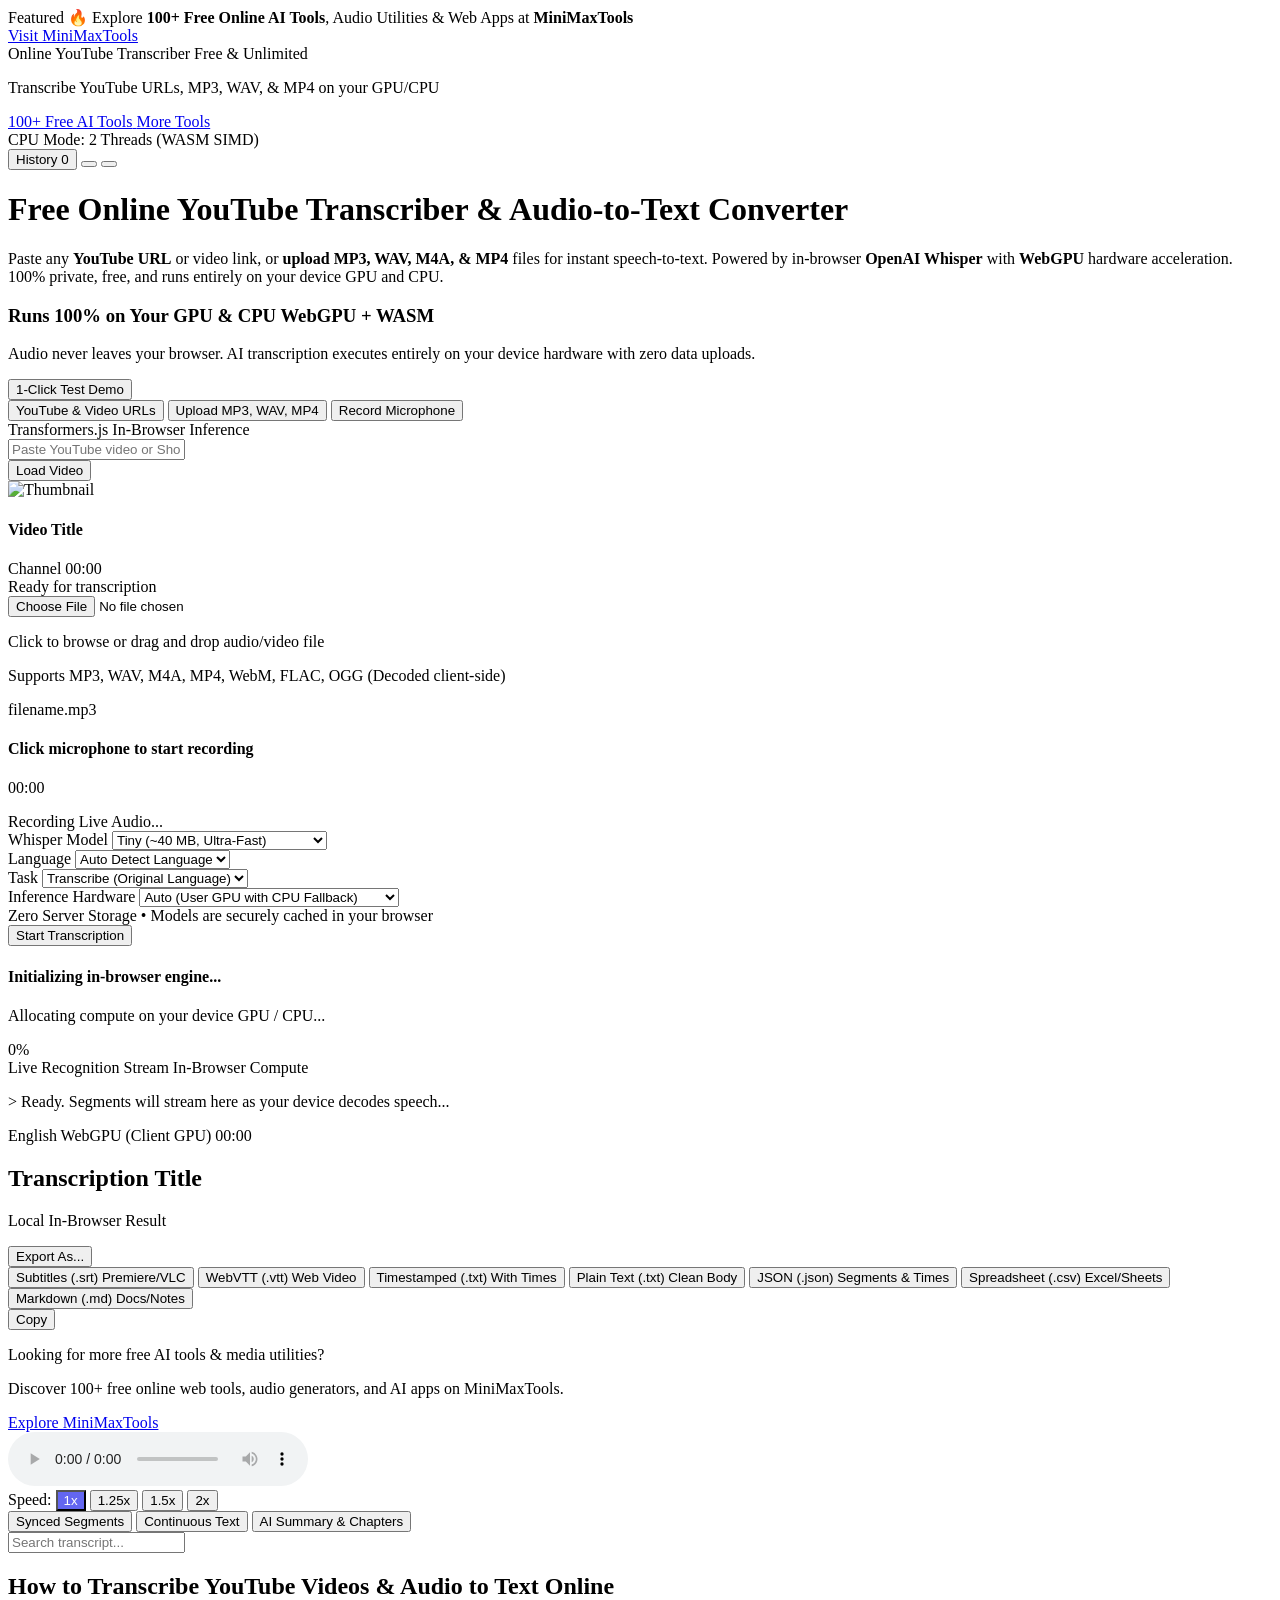
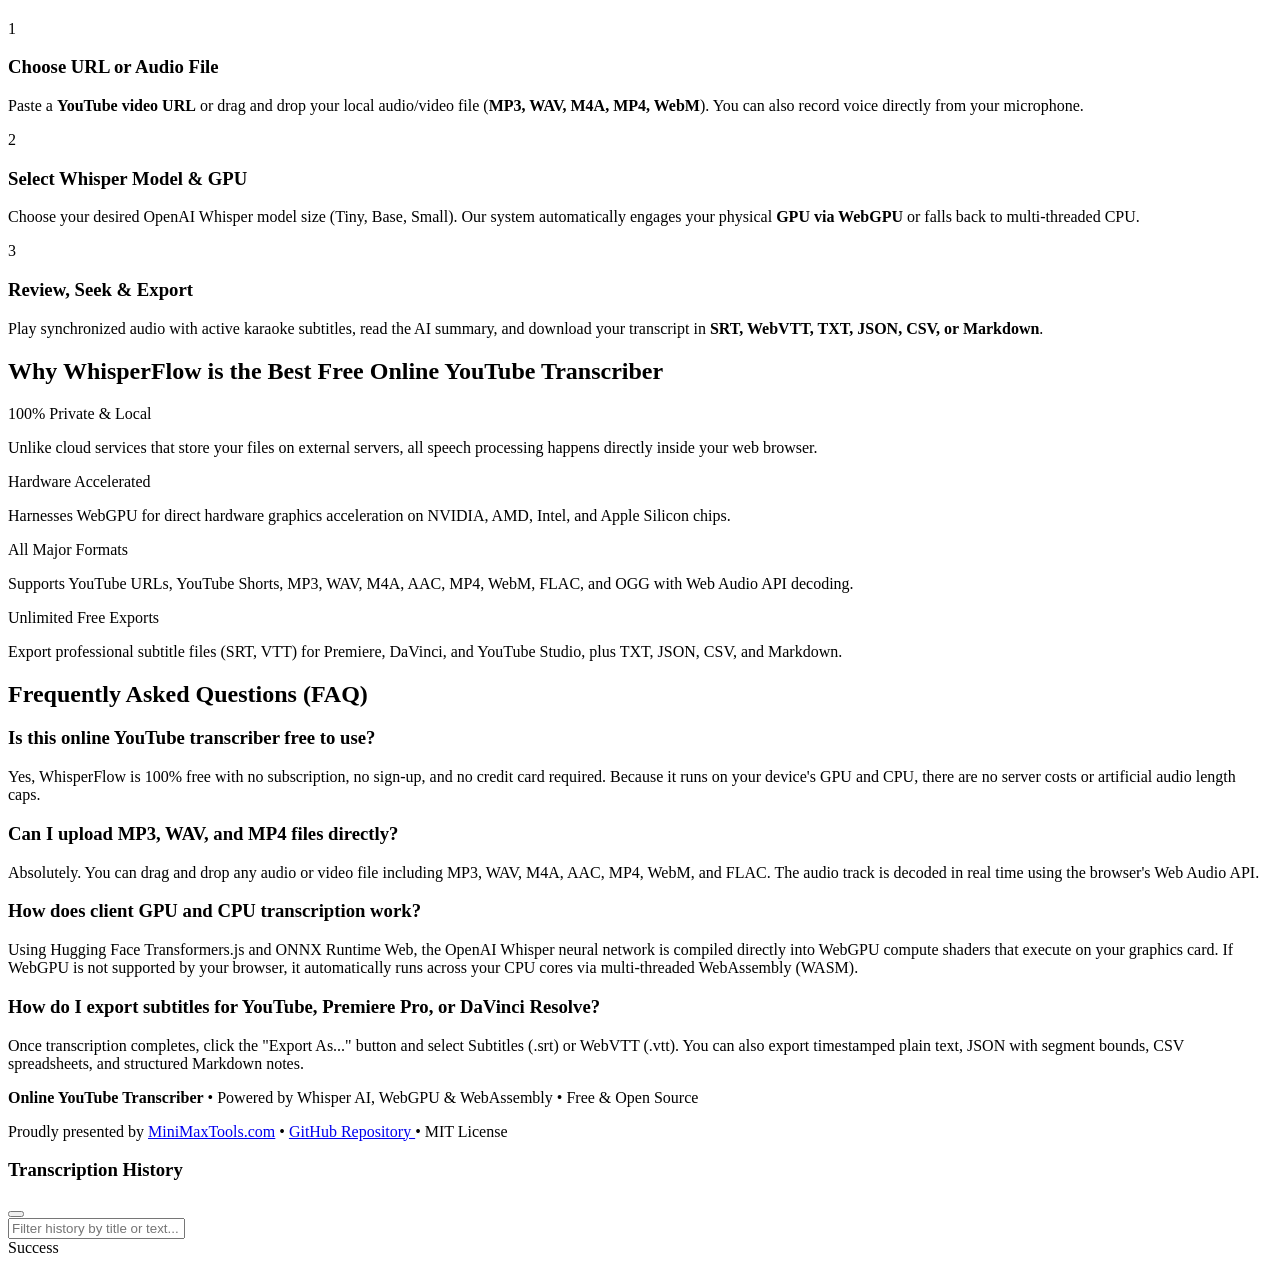
==== index.html @ e64cb88a "feat: connect live Colab cloud backend for automated 1-click YouTube audio extraction" ====
<!DOCTYPE html>
<html lang="en" class="dark">
<head>
  <meta charset="UTF-8">
  <meta name="viewport" content="width=device-width, initial-scale=1.0">
  
  <!-- Primary SEO Meta Tags -->
  <title>Online YouTube Transcriber | Transcribe YouTube URLs & Upload MP3, WAV, MP4 to Text</title>
  <meta name="title" content="Online YouTube Transcriber | Transcribe YouTube URLs & Upload MP3, WAV, MP4 to Text">
  <meta name="description" content="Free Online YouTube Transcriber & Audio-to-Text Converter. Transcribe YouTube videos, audio URLs, or upload MP3, WAV, M4A, MP4 directly in your browser. Powered by client GPU (WebGPU) & CPU. 100% private, unlimited, export to SRT, VTT, TXT, JSON.">
  <meta name="keywords" content="online youtube transcriber, youtube transcriber, transcribe youtube to text, youtube url transcriber, upload mp3 to text, upload wav to text, audio to text converter, video to srt, speech to text online, free audio transcriber, whisper webgpu, client side whisper, audio url transcriber">
  <meta name="author" content="WhisperFlow">
  <meta name="robots" content="index, follow">
  <link rel="canonical" href="https://umeshkumar20540-oss.github.io/youtube-transcriber/">

  <!-- Open Graph / Facebook Meta Tags -->
  <meta property="og:type" content="website">
  <meta property="og:url" content="https://umeshkumar20540-oss.github.io/youtube-transcriber/">
  <meta property="og:title" content="Online YouTube Transcriber | Transcribe URLs, MP3, WAV to Text (Free)">
  <meta property="og:description" content="Free In-Browser YouTube & Audio Transcriber. Transcribe YouTube links, audio URLs, or upload MP3, WAV, M4A files on your GPU and CPU with zero server uploads.">
  <meta property="og:image" content="https://img.youtube.com/vi/jNQXAC9IVRw/maxresdefault.jpg">

  <!-- Twitter Meta Tags -->
  <meta name="twitter:card" content="summary_large_image">
  <meta name="twitter:url" content="https://umeshkumar20540-oss.github.io/youtube-transcriber/">
  <meta name="twitter:title" content="Online YouTube Transcriber | Transcribe URLs, MP3, WAV to Text (Free)">
  <meta name="twitter:description" content="Free In-Browser YouTube & Audio Transcriber. Transcribe YouTube links, audio URLs, or upload MP3, WAV, M4A files on your GPU and CPU with zero server uploads.">
  <meta name="twitter:image" content="https://img.youtube.com/vi/jNQXAC9IVRw/maxresdefault.jpg">

  <!-- Structured Data (JSON-LD) for Search Engines -->
  <script type="application/ld+json">
  {
    "@context": "https://schema.org",
    "@type": "WebApplication",
    "name": "Online YouTube Transcriber & Audio-to-Text Converter",
    "alternateName": ["WhisperFlow", "Online YouTube Transcriber", "YouTube Audio to Text", "MP3 WAV Transcriber"],
    "url": "https://umeshkumar20540-oss.github.io/youtube-transcriber/",
    "description": "Free online speech-to-text transcriber for YouTube videos, audio URLs, and audio file uploads (MP3, WAV, M4A, MP4) running locally on client GPU and CPU.",
    "applicationCategory": "MultimediaApplication",
    "operatingSystem": "Any (Web Browser with WebGPU or WebAssembly)",
    "offers": {
      "@type": "Offer",
      "price": "0",
      "priceCurrency": "USD"
    },
    "featureList": [
      "Transcribe YouTube video URLs directly",
      "Upload MP3, WAV, M4A, AAC, MP4, WebM audio and video files",
      "Live microphone voice recording & transcription",
      "Runs 100% in-browser on client GPU (WebGPU) and CPU (WASM)",
      "Export to Subtitles (.srt), WebVTT (.vtt), Timestamped Text (.txt), JSON, CSV, Markdown",
      "Synchronized karaoke audio playback and segment seeking",
      "Offline AI summary and timeline chapter generation"
    ]
  }
  </script>

  <!-- Tailwind CSS -->
  <script src="https://cdn.tailwindcss.com"></script>
  <script>
    tailwind.config = {
      darkMode: 'class',
      theme: {
        extend: {
          colors: {
            brand: {
              50: '#eef2ff',
              100: '#e0e7ff',
              400: '#818cf8',
              500: '#6366f1',
              600: '#4f46e5',
              700: '#4338ca',
            },
            surface: {
              800: '#1e222d',
              850: '#181b24',
              900: '#12141c',
              950: '#0b0d13',
            }
          }
        }
      }
    }
  </script>
  <!-- Lucide Icons -->
  <script src="https://unpkg.com/lucide@latest"></script>
  <link rel="stylesheet" href="./static/styles.css">
</head>
<body class="bg-slate-50 dark:bg-surface-950 text-slate-800 dark:text-slate-100 min-h-screen flex flex-col font-sans transition-colors duration-200">

  <!-- Top Sticky Announcement Bar (Highest Visibility & Clickable Placement) -->
  <aside class="sticky top-0 z-50 bg-gradient-to-r from-brand-700 via-indigo-600 to-purple-700 text-white px-4 py-2 text-xs sm:text-sm font-medium shadow-md">
    <div class="max-w-7xl mx-auto flex items-center justify-between gap-3">
      <div class="flex items-center space-x-2.5 truncate">
        <span class="px-2 py-0.5 rounded-full bg-white/20 text-white font-extrabold text-[10px] sm:text-[11px] uppercase tracking-wider shrink-0 flex items-center gap-1.5">
          <span class="w-2 h-2 rounded-full bg-emerald-400 animate-ping"></span>
          <span>Featured</span>
        </span>
        <span class="truncate">
          🔥 Explore <strong>100+ Free Online AI Tools</strong>, Audio Utilities &amp; Web Apps at <strong>MiniMaxTools</strong>
        </span>
      </div>
      <a href="https://tinyurl.com/4xtf9sye" target="_blank" rel="noopener noreferrer" 
         class="shrink-0 px-3.5 py-1 rounded-lg bg-white text-brand-700 hover:bg-slate-100 font-bold transition flex items-center space-x-1 shadow-sm hover:shadow text-xs sm:text-sm">
        <span>Visit MiniMaxTools</span>
        <i data-lucide="arrow-up-right" class="w-3.5 h-3.5"></i>
      </a>
    </div>
  </aside>

  <!-- Navigation / Header -->
  <header class="sticky top-[37px] z-40 backdrop-blur-md bg-white/80 dark:bg-surface-900/80 border-b border-slate-200 dark:border-slate-800/80">
    <div class="max-w-7xl mx-auto px-4 sm:px-6 lg:px-8 h-16 flex items-center justify-between">
      <div class="flex items-center space-x-3">
        <div class="w-10 h-10 rounded-xl bg-gradient-to-tr from-brand-600 to-indigo-400 flex items-center justify-center text-white shadow-lg shadow-brand-500/25">
          <i data-lucide="mic" class="w-5 h-5"></i>
        </div>
        <div>
          <div class="flex items-center space-x-2">
            <span class="text-xl font-bold tracking-tight bg-gradient-to-r from-indigo-500 via-purple-500 to-pink-500 bg-clip-text text-transparent">Online YouTube Transcriber</span>
            <span class="text-xs px-2 py-0.5 rounded-full bg-emerald-500/10 text-emerald-400 font-semibold border border-emerald-500/20">Free &amp; Unlimited</span>
          </div>
          <p class="text-xs text-slate-500 dark:text-slate-400">Transcribe YouTube URLs, MP3, WAV, &amp; MP4 on your GPU/CPU</p>
        </div>
      </div>

      <div class="flex items-center space-x-3">
        <!-- More Free AI Tools Button (Traffic Driver) -->
        <a href="https://tinyurl.com/4xtf9sye" target="_blank" rel="noopener noreferrer" 
           class="flex items-center space-x-1.5 px-3 py-1.5 rounded-lg bg-gradient-to-r from-amber-500 to-orange-500 hover:from-amber-400 hover:to-orange-400 text-white text-xs font-bold shadow-md shadow-orange-500/20 transition transform hover:scale-105" title="Explore 100+ Free AI Tools on MiniMaxTools">
          <i data-lucide="sparkles" class="w-3.5 h-3.5 text-amber-100"></i>
          <span class="hidden sm:inline">100+ Free AI Tools</span>
          <span class="sm:hidden">More Tools</span>
          <i data-lucide="external-link" class="w-3 h-3 text-amber-200"></i>
        </a>

        <!-- Hardware Badge -->
        <div id="hardwareBadge" class="hidden sm:flex items-center space-x-2 px-3 py-1.5 rounded-lg bg-slate-100 dark:bg-surface-800 border border-slate-200 dark:border-slate-700/60 text-xs">
          <span class="relative flex h-2 w-2">
            <span id="hardwarePing" class="animate-ping absolute inline-flex h-full w-full rounded-full bg-emerald-400 opacity-75"></span>
            <span id="hardwareDot" class="relative inline-flex rounded-full h-2 w-2 bg-emerald-500"></span>
          </span>
          <span id="hardwareText" class="text-slate-600 dark:text-slate-300 font-mono">Detecting hardware...</span>
        </div>

        <!-- History Drawer Button -->
        <button id="openHistoryBtn" class="flex items-center space-x-2 px-3.5 py-2 rounded-lg bg-slate-100 hover:bg-slate-200 dark:bg-surface-800 dark:hover:bg-surface-700 border border-slate-200 dark:border-slate-700/60 text-sm font-medium transition">
          <i data-lucide="history" class="w-4 h-4 text-slate-500 dark:text-slate-400"></i>
          <span>History</span>
          <span id="historyCountBadge" class="px-1.5 py-0.2 text-xs rounded-full bg-brand-500/20 text-brand-400 font-bold">0</span>
        </button>

        <!-- GitHub Repo Link -->
        <a href="https://github.com/umeshkumar20540-oss/youtube-transcriber" target="_blank" rel="noopener noreferrer" class="p-2 rounded-lg bg-slate-100 hover:bg-slate-200 dark:bg-surface-800 dark:hover:bg-surface-700 border border-slate-200 dark:border-slate-700/60 transition" title="View Source on GitHub">
          <i data-lucide="github" class="w-4 h-4 text-slate-700 dark:text-slate-300"></i>
        </a>

        <!-- Server Backend Config Button -->
        <button id="serverConfigBtn" class="p-2 rounded-lg bg-slate-100 hover:bg-slate-200 dark:bg-surface-800 dark:hover:bg-surface-700 border border-slate-200 dark:border-slate-700/60 transition" title="Colab / Cloud Backend Settings">
          <i data-lucide="server" class="w-4 h-4 text-emerald-400"></i>
        </button>

        <!-- Dark/Light Theme Toggle -->
        <button id="themeToggleBtn" class="p-2 rounded-lg bg-slate-100 hover:bg-slate-200 dark:bg-surface-800 dark:hover:bg-surface-700 border border-slate-200 dark:border-slate-700/60 transition" title="Toggle Theme">
          <i data-lucide="sun" class="w-4 h-4 hidden dark:block text-amber-400"></i>
          <i data-lucide="moon" class="w-4 h-4 block dark:hidden text-slate-600"></i>
        </button>
      </div>
    </div>
  </header>

  <!-- Main Content Container -->
  <main class="flex-1 max-w-7xl w-full mx-auto px-4 sm:px-6 lg:px-8 py-8 space-y-8">

    <!-- SEO Hero Headline Section -->
    <div class="text-center sm:text-left">
      <h1 class="text-2xl sm:text-3xl font-extrabold text-slate-900 dark:text-white tracking-tight">
        Free Online YouTube Transcriber &amp; Audio-to-Text Converter
      </h1>
      <p class="mt-2 text-sm text-slate-600 dark:text-slate-400 max-w-3xl leading-relaxed">
        Paste any <strong>YouTube URL</strong> or video link, or <strong>upload MP3, WAV, M4A, &amp; MP4</strong> files for instant speech-to-text. Powered by in-browser <strong>OpenAI Whisper</strong> with <strong>WebGPU</strong> hardware acceleration. 100% private, free, and runs entirely on your device GPU and CPU.
      </p>
    </div>

    <!-- Privacy & Hardware Banner -->
    <div class="bg-gradient-to-r from-brand-500/10 via-purple-500/10 to-indigo-500/10 border border-brand-500/20 rounded-2xl p-4 sm:p-5 flex flex-col md:flex-row items-center justify-between gap-4">
      <div class="flex items-center space-x-3.5">
        <div class="w-10 h-10 rounded-xl bg-brand-500/20 text-brand-400 flex items-center justify-center shrink-0">
          <i data-lucide="cpu" class="w-5 h-5"></i>
        </div>
        <div>
          <h3 class="text-sm font-semibold text-slate-900 dark:text-white flex items-center gap-2">
            <span>Runs 100% on Your GPU &amp; CPU</span>
            <span class="text-[10px] px-2 py-0.5 rounded bg-emerald-500/20 text-emerald-400 font-mono">WebGPU + WASM</span>
          </h3>
          <p class="text-xs text-slate-600 dark:text-slate-400">
            Audio never leaves your browser. AI transcription executes entirely on your device hardware with zero data uploads.
          </p>
        </div>
      </div>
      <div class="flex items-center gap-2 w-full md:w-auto">
        <button id="quickDemoBtn" class="w-full md:w-auto px-4 py-2 rounded-xl bg-brand-600 hover:bg-brand-500 text-white text-xs font-semibold flex items-center justify-center space-x-2 shadow-md shadow-brand-500/20 transition">
          <i data-lucide="sparkles" class="w-4 h-4"></i>
          <span>1-Click Test Demo</span>
        </button>
      </div>
    </div>

    <!-- Source Input Card -->
    <div class="bg-white dark:bg-surface-900 border border-slate-200 dark:border-slate-800 rounded-2xl p-6 shadow-sm">
      <div class="flex items-center justify-between border-b border-slate-200 dark:border-slate-800 pb-4 mb-6">
        <div class="flex flex-wrap gap-2">
          <button id="tabYoutube" class="px-4 py-2 rounded-lg text-sm font-semibold bg-brand-600 text-white flex items-center space-x-2 transition">
            <i data-lucide="youtube" class="w-4 h-4 text-red-300"></i>
            <span>YouTube &amp; Video URLs</span>
          </button>
          <button id="tabLocal" class="px-4 py-2 rounded-lg text-sm font-semibold text-slate-600 dark:text-slate-400 hover:bg-slate-100 dark:hover:bg-surface-800 flex items-center space-x-2 transition">
            <i data-lucide="upload-cloud" class="w-4 h-4"></i>
            <span>Upload MP3, WAV, MP4</span>
          </button>
          <button id="tabMic" class="px-4 py-2 rounded-lg text-sm font-semibold text-slate-600 dark:text-slate-400 hover:bg-slate-100 dark:hover:bg-surface-800 flex items-center space-x-2 transition">
            <i data-lucide="mic" class="w-4 h-4"></i>
            <span>Record Microphone</span>
          </button>
        </div>
        <span class="text-xs text-slate-400 dark:text-slate-500 hidden sm:inline">Transformers.js In-Browser Inference</span>
      </div>

      <!-- Tab 1: YouTube URL Ingestion Form -->
      <div id="youtubePanel" class="space-y-4">
        <div class="flex flex-col sm:flex-row gap-3">
          <div class="relative flex-1">
            <div class="absolute inset-y-0 left-0 pl-3.5 flex items-center pointer-events-none text-slate-400">
              <i data-lucide="link" class="w-4 h-4"></i>
            </div>
            <input type="text" id="youtubeUrlInput"
              placeholder="Paste YouTube video or Shorts link (e.g. https://www.youtube.com/watch?v=jNQXAC9IVRw)"
              class="w-full pl-10 pr-4 py-3 bg-slate-50 dark:bg-surface-850 border border-slate-200 dark:border-slate-700/80 rounded-xl focus:ring-2 focus:ring-brand-500 focus:outline-none text-sm transition">
          </div>
          <button id="fetchInfoBtn" class="px-4 py-3 bg-slate-100 hover:bg-slate-200 dark:bg-surface-800 dark:hover:bg-surface-700 border border-slate-200 dark:border-slate-700 text-sm font-medium rounded-xl flex items-center justify-center space-x-2 transition">
            <i data-lucide="search" class="w-4 h-4"></i>
            <span>Load Video</span>
          </button>
        </div>

        <!-- Video Metadata Preview -->
        <div id="videoPreviewCard" class="hidden bg-slate-50 dark:bg-surface-850 border border-slate-200 dark:border-slate-800 rounded-xl p-4 flex flex-col sm:flex-row items-center gap-4 transition-all duration-300">
          <img id="videoPreviewThumbnail" src="" alt="Thumbnail" class="w-36 h-20 object-cover rounded-lg shadow-md bg-slate-800">
          <div class="flex-1 min-w-0 space-y-1">
            <h4 id="videoPreviewTitle" class="text-base font-semibold truncate text-slate-900 dark:text-white">Video Title</h4>
            <div class="flex flex-wrap items-center gap-3 text-xs text-slate-500 dark:text-slate-400">
              <span class="flex items-center space-x-1"><i data-lucide="user" class="w-3 h-3"></i> <span id="videoPreviewChannelVal">Channel</span></span>
              <span class="flex items-center space-x-1"><i data-lucide="clock" class="w-3 h-3"></i> <span id="videoPreviewDurationVal">00:00</span></span>
            </div>
            <div id="youtubeStatusBadge" class="mt-2 text-xs text-indigo-400 font-medium">Ready for transcription</div>
          </div>
        </div>
      </div>

      <!-- Tab 2: Local File Upload Form -->
      <div id="localPanel" class="hidden space-y-4">
        <div id="dropZone" class="border-2 border-dashed border-slate-300 dark:border-slate-700 hover:border-brand-500 dark:hover:border-brand-500 rounded-2xl p-8 text-center cursor-pointer transition bg-slate-50/50 dark:bg-surface-850/50">
          <input type="file" id="fileInput" class="hidden" accept="audio/*,video/*,.mp3,.wav,.m4a,.mp4,.mkv,.webm,.flac,.ogg">
          <div class="w-12 h-12 mx-auto rounded-full bg-brand-500/10 text-brand-500 flex items-center justify-center mb-3">
            <i data-lucide="file-audio" class="w-6 h-6"></i>
          </div>
          <p class="text-sm font-semibold text-slate-700 dark:text-slate-200 mb-1">Click to browse or drag and drop audio/video file</p>
          <p class="text-xs text-slate-400">Supports MP3, WAV, M4A, MP4, WebM, FLAC, OGG (Decoded client-side)</p>
          <div id="uploadSelectedInfo" class="mt-4 hidden inline-flex items-center space-x-2 px-3 py-1.5 rounded-lg bg-brand-500/10 text-brand-400 text-xs font-medium border border-brand-500/20">
            <i data-lucide="check-circle" class="w-4 h-4"></i>
            <span id="uploadFileName">filename.mp3</span>
          </div>
        </div>
      </div>

      <!-- Tab 3: Microphone Recording Form -->
      <div id="micPanel" class="hidden space-y-4">
        <div class="border border-slate-200 dark:border-slate-800 rounded-2xl p-8 text-center bg-slate-50/50 dark:bg-surface-850/50 flex flex-col items-center justify-center space-y-4">
          <div id="micRecordBtn" class="w-16 h-16 rounded-full bg-red-500 hover:bg-red-600 text-white flex items-center justify-center cursor-pointer shadow-lg shadow-red-500/25 transition transform hover:scale-105">
            <i data-lucide="mic" class="w-7 h-7"></i>
          </div>
          <div>
            <h4 id="micStatusTitle" class="text-sm font-semibold text-slate-800 dark:text-slate-200">Click microphone to start recording</h4>
            <p id="micTimer" class="text-xs font-mono text-slate-400 mt-1">00:00</p>
          </div>
          <div id="micRecordingBadge" class="hidden inline-flex items-center space-x-2 px-3 py-1 rounded-full bg-red-500/10 text-red-400 text-xs font-semibold border border-red-500/20">
            <span class="w-2 h-2 rounded-full bg-red-500 animate-ping"></span>
            <span>Recording Live Audio...</span>
          </div>
        </div>
      </div>

      <!-- Configuration Options -->
      <div class="mt-6 pt-6 border-t border-slate-200 dark:border-slate-800 grid grid-cols-1 md:grid-cols-4 gap-4">
        <!-- Model Size Selector -->
        <div>
          <label class="block text-xs font-semibold uppercase tracking-wider text-slate-500 dark:text-slate-400 mb-2">
            Whisper Model
          </label>
          <select id="modelSelect" class="w-full px-3 py-2.5 bg-slate-50 dark:bg-surface-850 border border-slate-200 dark:border-slate-700 rounded-xl text-sm focus:ring-2 focus:ring-brand-500 focus:outline-none">
            <option value="tiny" selected>Tiny (~40 MB, Ultra-Fast)</option>
            <option value="base">Base (~75 MB, Recommended)</option>
            <option value="small">Small (~240 MB, High Accuracy)</option>
          </select>
        </div>

        <!-- Language Selector -->
        <div>
          <label class="block text-xs font-semibold uppercase tracking-wider text-slate-500 dark:text-slate-400 mb-2">
            Language
          </label>
          <select id="languageSelect" class="w-full px-3 py-2.5 bg-slate-50 dark:bg-surface-850 border border-slate-200 dark:border-slate-700 rounded-xl text-sm focus:ring-2 focus:ring-brand-500 focus:outline-none">
            <option value="auto">Auto Detect Language</option>
            <option value="en">English</option>
            <option value="es">Spanish</option>
            <option value="fr">French</option>
            <option value="de">German</option>
            <option value="it">Italian</option>
            <option value="pt">Portuguese</option>
            <option value="nl">Dutch</option>
            <option value="hi">Hindi</option>
            <option value="ja">Japanese</option>
            <option value="zh">Chinese</option>
            <option value="ko">Korean</option>
            <option value="ru">Russian</option>
            <option value="ar">Arabic</option>
          </select>
        </div>

        <!-- Task Selector -->
        <div>
          <label class="block text-xs font-semibold uppercase tracking-wider text-slate-500 dark:text-slate-400 mb-2">
            Task
          </label>
          <select id="taskSelect" class="w-full px-3 py-2.5 bg-slate-50 dark:bg-surface-850 border border-slate-200 dark:border-slate-700 rounded-xl text-sm focus:ring-2 focus:ring-brand-500 focus:outline-none">
            <option value="transcribe" selected>Transcribe (Original Language)</option>
            <option value="translate">Translate to English</option>
          </select>
        </div>

        <!-- Acceleration Device -->
        <div>
          <label class="block text-xs font-semibold uppercase tracking-wider text-slate-500 dark:text-slate-400 mb-2">
            Inference Hardware
          </label>
          <select id="deviceSelect" class="w-full px-3 py-2.5 bg-slate-50 dark:bg-surface-850 border border-slate-200 dark:border-slate-700 rounded-xl text-sm focus:ring-2 focus:ring-brand-500 focus:outline-none">
            <option value="auto" selected>Auto (User GPU with CPU Fallback)</option>
            <option value="webgpu">Force GPU (WebGPU)</option>
            <option value="wasm">Force CPU (WebAssembly Multi-thread)</option>
          </select>
        </div>
      </div>

      <!-- Action Button -->
      <div class="mt-6 flex flex-col sm:flex-row items-center justify-between gap-4">
        <div class="text-xs text-slate-400 flex items-center space-x-1.5">
          <i data-lucide="shield-check" class="w-4 h-4 text-emerald-400"></i>
          <span>Zero Server Storage &bull; Models are securely cached in your browser</span>
        </div>
        <button id="startTranscribeBtn" class="w-full sm:w-auto px-8 py-3.5 bg-gradient-to-r from-brand-600 to-indigo-600 hover:from-brand-500 hover:to-indigo-500 text-white font-semibold rounded-xl shadow-lg shadow-brand-500/25 flex items-center justify-center space-x-2 transition disabled:opacity-50 disabled:cursor-not-allowed">
          <i data-lucide="play-circle" class="w-5 h-5"></i>
          <span>Start Transcription</span>
        </button>
      </div>
    </div>

    <!-- Live Progress Monitor (Hidden by default) -->
    <div id="progressCard" class="hidden bg-white dark:bg-surface-900 border border-slate-200 dark:border-slate-800 rounded-2xl p-6 shadow-sm space-y-4">
      <div class="flex items-center justify-between">
        <div class="flex items-center space-x-3">
          <div class="w-8 h-8 rounded-lg bg-brand-500/10 text-brand-400 flex items-center justify-center animate-spin">
            <i data-lucide="loader-2" class="w-5 h-5"></i>
          </div>
          <div>
            <h4 id="progressStatusText" class="text-sm font-semibold text-slate-900 dark:text-white">Initializing in-browser engine...</h4>
            <p id="progressSubText" class="text-xs text-slate-400">Allocating compute on your device GPU / CPU...</p>
          </div>
        </div>
        <span id="progressPctText" class="text-lg font-bold font-mono text-brand-500">0%</span>
      </div>

      <!-- Progress Bar Track -->
      <div class="w-full bg-slate-100 dark:bg-surface-800 rounded-full h-2.5 overflow-hidden">
        <div id="progressBarFill" class="bg-gradient-to-r from-brand-600 to-indigo-400 h-2.5 rounded-full transition-all duration-300" style="width: 0%"></div>
      </div>

      <!-- Real-Time Live Streaming Segment Feed -->
      <div class="mt-4">
        <div class="flex items-center justify-between mb-2">
          <span class="text-xs font-semibold uppercase tracking-wider text-slate-500">Live Recognition Stream</span>
          <span class="text-xs text-brand-400 flex items-center space-x-1">
            <span class="w-1.5 h-1.5 rounded-full bg-brand-400 animate-ping"></span>
            <span>In-Browser Compute</span>
          </span>
        </div>
        <div id="liveStreamTerminal" class="h-32 overflow-y-auto bg-slate-950 text-slate-300 font-mono text-xs p-3 rounded-xl border border-slate-800 space-y-1">
          <p class="text-slate-500 italic">&gt; Ready. Segments will stream here as your device decodes speech...</p>
        </div>
      </div>
    </div>

    <!-- Results & Interactive Playback Panel -->
    <div id="resultsCard" class="hidden space-y-6">

      <!-- Media Banner & Synchronized Audio Player -->
      <div class="bg-white dark:bg-surface-900 border border-slate-200 dark:border-slate-800 rounded-2xl p-6 shadow-sm">
        <div class="flex flex-col md:flex-row md:items-center justify-between gap-4 pb-6 border-b border-slate-200 dark:border-slate-800">
          <div class="space-y-1">
            <div class="flex items-center space-x-2">
              <span id="resultLangBadge" class="px-2 py-0.5 rounded-full text-xs font-semibold bg-emerald-500/10 text-emerald-400 border border-emerald-500/20">English</span>
              <span id="resultModelBadge" class="px-2 py-0.5 rounded-full text-xs font-semibold bg-brand-500/10 text-brand-400 border border-brand-500/20">WebGPU (Client GPU)</span>
              <span id="resultDurationBadge" class="px-2 py-0.5 rounded-full text-xs font-semibold bg-slate-500/10 text-slate-400 border border-slate-500/20">00:00</span>
            </div>
            <h2 id="resultTitle" class="text-xl font-bold text-slate-900 dark:text-white">Transcription Title</h2>
            <p id="resultAuthor" class="text-xs text-slate-500">Local In-Browser Result</p>
          </div>

          <!-- Export Actions Dropdown -->
          <div class="flex flex-wrap items-center gap-2">
            <div class="relative inline-block text-left">
              <button id="exportDropdownBtn" class="px-4 py-2.5 bg-brand-600 hover:bg-brand-500 text-white rounded-xl text-sm font-semibold flex items-center space-x-2 shadow-md shadow-brand-500/20 transition">
                <i data-lucide="download" class="w-4 h-4"></i>
                <span>Export As...</span>
                <i data-lucide="chevron-down" class="w-4 h-4"></i>
              </button>
              <div id="exportMenu" class="hidden absolute right-0 mt-2 w-52 bg-white dark:bg-surface-850 border border-slate-200 dark:border-slate-700 rounded-xl shadow-xl z-30 py-1 text-sm">
                <button onclick="downloadExport('srt')" class="w-full text-left px-4 py-2 hover:bg-slate-100 dark:hover:bg-surface-800 flex items-center justify-between">
                  <span>Subtitles (.srt)</span>
                  <span class="text-xs text-slate-400">Premiere/VLC</span>
                </button>
                <button onclick="downloadExport('vtt')" class="w-full text-left px-4 py-2 hover:bg-slate-100 dark:hover:bg-surface-800 flex items-center justify-between">
                  <span>WebVTT (.vtt)</span>
                  <span class="text-xs text-slate-400">Web Video</span>
                </button>
                <button onclick="downloadExport('txt')" class="w-full text-left px-4 py-2 hover:bg-slate-100 dark:hover:bg-surface-800 flex items-center justify-between">
                  <span>Timestamped (.txt)</span>
                  <span class="text-xs text-slate-400">With Times</span>
                </button>
                <button onclick="downloadExport('raw_txt')" class="w-full text-left px-4 py-2 hover:bg-slate-100 dark:hover:bg-surface-800 flex items-center justify-between">
                  <span>Plain Text (.txt)</span>
                  <span class="text-xs text-slate-400">Clean Body</span>
                </button>
                <button onclick="downloadExport('json')" class="w-full text-left px-4 py-2 hover:bg-slate-100 dark:hover:bg-surface-800 flex items-center justify-between">
                  <span>JSON (.json)</span>
                  <span class="text-xs text-slate-400">Segments &amp; Times</span>
                </button>
                <button onclick="downloadExport('csv')" class="w-full text-left px-4 py-2 hover:bg-slate-100 dark:hover:bg-surface-800 flex items-center justify-between">
                  <span>Spreadsheet (.csv)</span>
                  <span class="text-xs text-slate-400">Excel/Sheets</span>
                </button>
                <button onclick="downloadExport('md')" class="w-full text-left px-4 py-2 hover:bg-slate-100 dark:hover:bg-surface-800 flex items-center justify-between">
                  <span>Markdown (.md)</span>
                  <span class="text-xs text-slate-400">Docs/Notes</span>
                </button>
              </div>
            </div>

            <button id="copyAllBtn" class="px-3.5 py-2.5 bg-slate-100 hover:bg-slate-200 dark:bg-surface-800 dark:hover:bg-surface-700 border border-slate-200 dark:border-slate-700 rounded-xl text-sm font-medium flex items-center space-x-2 transition" title="Copy full text to clipboard">
              <i data-lucide="copy" class="w-4 h-4"></i>
              <span>Copy</span>
            </button>
          </div>
        </div>

        <!-- Traffic Driver Promotion Card in Results -->
        <div class="mt-4 p-3.5 rounded-xl bg-gradient-to-r from-brand-500/10 via-purple-500/10 to-indigo-500/10 border border-brand-500/20 flex flex-col sm:flex-row items-center justify-between gap-3 text-xs">
          <div class="flex items-center space-x-2.5">
            <div class="w-8 h-8 rounded-lg bg-brand-500/20 text-brand-400 flex items-center justify-center shrink-0">
              <i data-lucide="sparkles" class="w-4 h-4"></i>
            </div>
            <div>
              <p class="font-bold text-slate-900 dark:text-white">Looking for more free AI tools &amp; media utilities?</p>
              <p class="text-slate-600 dark:text-slate-400">Discover 100+ free online web tools, audio generators, and AI apps on MiniMaxTools.</p>
            </div>
          </div>
          <a href="https://tinyurl.com/4xtf9sye" target="_blank" rel="noopener noreferrer" 
             class="px-4 py-2 rounded-lg bg-gradient-to-r from-brand-600 to-indigo-600 hover:from-brand-500 hover:to-indigo-500 text-white font-bold flex items-center space-x-1.5 shadow-md shadow-brand-500/20 transition shrink-0">
            <span>Explore MiniMaxTools</span>
            <i data-lucide="arrow-up-right" class="w-3.5 h-3.5"></i>
          </a>
        </div>

        <!-- Built-in Synchronized Audio Player -->
        <div class="mt-6 bg-slate-50 dark:bg-surface-850 border border-slate-200 dark:border-slate-800 rounded-xl p-4 flex flex-col sm:flex-row items-center gap-4">
          <audio id="audioPlayer" controls class="w-full flex-1 h-10 rounded-lg focus:outline-none"></audio>
          <!-- Playback Speed Multiplier -->
          <div class="flex items-center space-x-1 text-xs">
            <span class="text-slate-400 mr-1">Speed:</span>
            <button onclick="setAudioSpeed(1.0)" class="speed-btn px-2 py-1 rounded bg-slate-200 dark:bg-surface-800 font-mono active font-bold">1x</button>
            <button onclick="setAudioSpeed(1.25)" class="speed-btn px-2 py-1 rounded bg-slate-200 dark:bg-surface-800 font-mono">1.25x</button>
            <button onclick="setAudioSpeed(1.5)" class="speed-btn px-2 py-1 rounded bg-slate-200 dark:bg-surface-800 font-mono">1.5x</button>
            <button onclick="setAudioSpeed(2.0)" class="speed-btn px-2 py-1 rounded bg-slate-200 dark:bg-surface-800 font-mono">2x</button>
          </div>
        </div>
      </div>

      <!-- Transcript & Summary Tabs Card -->
      <div class="bg-white dark:bg-surface-900 border border-slate-200 dark:border-slate-800 rounded-2xl p-6 shadow-sm space-y-4">
        <div class="flex flex-col sm:flex-row sm:items-center justify-between gap-4 border-b border-slate-200 dark:border-slate-800 pb-4">
          <!-- View Modes Navigation -->
          <div class="flex space-x-2">
            <button id="viewTabSegments" class="px-3.5 py-1.5 rounded-lg text-sm font-semibold bg-brand-600 text-white flex items-center space-x-1.5 transition">
              <i data-lucide="list-ordered" class="w-4 h-4"></i>
              <span>Synced Segments</span>
            </button>
            <button id="viewTabText" class="px-3.5 py-1.5 rounded-lg text-sm font-semibold text-slate-600 dark:text-slate-400 hover:bg-slate-100 dark:hover:bg-surface-800 flex items-center space-x-1.5 transition">
              <i data-lucide="file-text" class="w-4 h-4"></i>
              <span>Continuous Text</span>
            </button>
            <button id="viewTabSummary" class="px-3.5 py-1.5 rounded-lg text-sm font-semibold text-slate-600 dark:text-slate-400 hover:bg-slate-100 dark:hover:bg-surface-800 flex items-center space-x-1.5 transition">
              <i data-lucide="sparkles" class="w-4 h-4 text-amber-400"></i>
              <span>AI Summary &amp; Chapters</span>
            </button>
          </div>

          <!-- Real-Time Transcript Search Bar -->
          <div class="relative w-full sm:w-64">
            <div class="absolute inset-y-0 left-0 pl-3 flex items-center pointer-events-none text-slate-400">
              <i data-lucide="search" class="w-4 h-4"></i>
            </div>
            <input type="text" id="transcriptSearchInput" placeholder="Search transcript..."
              class="w-full pl-9 pr-12 py-1.5 bg-slate-50 dark:bg-surface-850 border border-slate-200 dark:border-slate-700 rounded-lg text-sm focus:ring-2 focus:ring-brand-500 focus:outline-none">
            <span id="searchMatchCount" class="absolute inset-y-0 right-0 pr-3 flex items-center text-xs text-slate-400 font-mono"></span>
          </div>
        </div>

        <!-- 1. Synced Segments View -->
        <div id="viewContainerSegments" class="max-h-[550px] overflow-y-auto pr-2 space-y-2">
          <!-- Segments rendered dynamically -->
        </div>

        <!-- 2. Continuous Text View -->
        <div id="viewContainerText" class="hidden max-h-[550px] overflow-y-auto pr-2">
          <div id="continuousTextContent" class="text-sm leading-relaxed text-slate-700 dark:text-slate-300 whitespace-pre-wrap bg-slate-50 dark:bg-surface-850 p-6 rounded-xl border border-slate-200 dark:border-slate-800">
          </div>
        </div>

        <!-- 3. AI Summary & Chapters View -->
        <div id="viewContainerSummary" class="hidden max-h-[550px] overflow-y-auto pr-2">
          <div id="summaryContent" class="text-sm leading-relaxed text-slate-700 dark:text-slate-300 bg-slate-50 dark:bg-surface-850 p-6 rounded-xl border border-slate-200 dark:border-slate-800 space-y-4">
          </div>
        </div>
      </div>
    </div>

    <!-- SEO Content, Features & FAQ Section (For Search Engine Indexing & Ranking) -->
    <section class="mt-16 pt-12 border-t border-slate-200 dark:border-slate-800/80 space-y-12">
      <!-- 3-Step How-To Guide -->
      <div>
        <h2 class="text-xl sm:text-2xl font-bold text-slate-900 dark:text-white mb-6 text-center sm:text-left">
          How to Transcribe YouTube Videos &amp; Audio to Text Online
        </h2>
        <div class="grid grid-cols-1 md:grid-cols-3 gap-6">
          <div class="p-6 rounded-2xl bg-white dark:bg-surface-900 border border-slate-200 dark:border-slate-800 shadow-sm space-y-3">
            <div class="w-10 h-10 rounded-xl bg-brand-500/10 text-brand-500 font-bold flex items-center justify-center text-base">
              1
            </div>
            <h3 class="text-base font-semibold text-slate-900 dark:text-white">Choose URL or Audio File</h3>
            <p class="text-xs text-slate-600 dark:text-slate-400 leading-relaxed">
              Paste a <strong>YouTube video URL</strong> or drag and drop your local audio/video file (<strong>MP3, WAV, M4A, MP4, WebM</strong>). You can also record voice directly from your microphone.
            </p>
          </div>

          <div class="p-6 rounded-2xl bg-white dark:bg-surface-900 border border-slate-200 dark:border-slate-800 shadow-sm space-y-3">
            <div class="w-10 h-10 rounded-xl bg-brand-500/10 text-brand-500 font-bold flex items-center justify-center text-base">
              2
            </div>
            <h3 class="text-base font-semibold text-slate-900 dark:text-white">Select Whisper Model &amp; GPU</h3>
            <p class="text-xs text-slate-600 dark:text-slate-400 leading-relaxed">
              Choose your desired OpenAI Whisper model size (Tiny, Base, Small). Our system automatically engages your physical <strong>GPU via WebGPU</strong> or falls back to multi-threaded CPU.
            </p>
          </div>

          <div class="p-6 rounded-2xl bg-white dark:bg-surface-900 border border-slate-200 dark:border-slate-800 shadow-sm space-y-3">
            <div class="w-10 h-10 rounded-xl bg-brand-500/10 text-brand-500 font-bold flex items-center justify-center text-base">
              3
            </div>
            <h3 class="text-base font-semibold text-slate-900 dark:text-white">Review, Seek &amp; Export</h3>
            <p class="text-xs text-slate-600 dark:text-slate-400 leading-relaxed">
              Play synchronized audio with active karaoke subtitles, read the AI summary, and download your transcript in <strong>SRT, WebVTT, TXT, JSON, CSV, or Markdown</strong>.
            </p>
          </div>
        </div>
      </div>

      <!-- Feature Comparison & Highlights Grid -->
      <div class="bg-white dark:bg-surface-900 border border-slate-200 dark:border-slate-800 rounded-2xl p-8 shadow-sm space-y-6">
        <h2 class="text-xl sm:text-2xl font-bold text-slate-900 dark:text-white">
          Why WhisperFlow is the Best Free Online YouTube Transcriber
        </h2>
        <div class="grid grid-cols-1 sm:grid-cols-2 lg:grid-cols-4 gap-6">
          <div class="space-y-2">
            <div class="flex items-center space-x-2 text-brand-500 font-semibold text-sm">
              <i data-lucide="shield-check" class="w-4 h-4"></i>
              <span>100% Private &amp; Local</span>
            </div>
            <p class="text-xs text-slate-600 dark:text-slate-400 leading-relaxed">
              Unlike cloud services that store your files on external servers, all speech processing happens directly inside your web browser.
            </p>
          </div>

          <div class="space-y-2">
            <div class="flex items-center space-x-2 text-brand-500 font-semibold text-sm">
              <i data-lucide="zap" class="w-4 h-4"></i>
              <span>Hardware Accelerated</span>
            </div>
            <p class="text-xs text-slate-600 dark:text-slate-400 leading-relaxed">
              Harnesses WebGPU for direct hardware graphics acceleration on NVIDIA, AMD, Intel, and Apple Silicon chips.
            </p>
          </div>

          <div class="space-y-2">
            <div class="flex items-center space-x-2 text-brand-500 font-semibold text-sm">
              <i data-lucide="file-check" class="w-4 h-4"></i>
              <span>All Major Formats</span>
            </div>
            <p class="text-xs text-slate-600 dark:text-slate-400 leading-relaxed">
              Supports YouTube URLs, YouTube Shorts, MP3, WAV, M4A, AAC, MP4, WebM, FLAC, and OGG with Web Audio API decoding.
            </p>
          </div>

          <div class="space-y-2">
            <div class="flex items-center space-x-2 text-brand-500 font-semibold text-sm">
              <i data-lucide="download" class="w-4 h-4"></i>
              <span>Unlimited Free Exports</span>
            </div>
            <p class="text-xs text-slate-600 dark:text-slate-400 leading-relaxed">
              Export professional subtitle files (SRT, VTT) for Premiere, DaVinci, and YouTube Studio, plus TXT, JSON, CSV, and Markdown.
            </p>
          </div>
        </div>
      </div>

      <!-- FAQ Section -->
      <div class="space-y-6">
        <h2 class="text-xl sm:text-2xl font-bold text-slate-900 dark:text-white">
          Frequently Asked Questions (FAQ)
        </h2>
        <div class="space-y-4">
          <div class="p-5 rounded-xl bg-white dark:bg-surface-900 border border-slate-200 dark:border-slate-800 space-y-2">
            <h3 class="text-sm font-semibold text-slate-900 dark:text-white">
              Is this online YouTube transcriber free to use?
            </h3>
            <p class="text-xs text-slate-600 dark:text-slate-400 leading-relaxed">
              Yes, WhisperFlow is 100% free with no subscription, no sign-up, and no credit card required. Because it runs on your device's GPU and CPU, there are no server costs or artificial audio length caps.
            </p>
          </div>

          <div class="p-5 rounded-xl bg-white dark:bg-surface-900 border border-slate-200 dark:border-slate-800 space-y-2">
            <h3 class="text-sm font-semibold text-slate-900 dark:text-white">
              Can I upload MP3, WAV, and MP4 files directly?
            </h3>
            <p class="text-xs text-slate-600 dark:text-slate-400 leading-relaxed">
              Absolutely. You can drag and drop any audio or video file including MP3, WAV, M4A, AAC, MP4, WebM, and FLAC. The audio track is decoded in real time using the browser's Web Audio API.
            </p>
          </div>

          <div class="p-5 rounded-xl bg-white dark:bg-surface-900 border border-slate-200 dark:border-slate-800 space-y-2">
            <h3 class="text-sm font-semibold text-slate-900 dark:text-white">
              How does client GPU and CPU transcription work?
            </h3>
            <p class="text-xs text-slate-600 dark:text-slate-400 leading-relaxed">
              Using Hugging Face Transformers.js and ONNX Runtime Web, the OpenAI Whisper neural network is compiled directly into WebGPU compute shaders that execute on your graphics card. If WebGPU is not supported by your browser, it automatically runs across your CPU cores via multi-threaded WebAssembly (WASM).
            </p>
          </div>

          <div class="p-5 rounded-xl bg-white dark:bg-surface-900 border border-slate-200 dark:border-slate-800 space-y-2">
            <h3 class="text-sm font-semibold text-slate-900 dark:text-white">
              How do I export subtitles for YouTube, Premiere Pro, or DaVinci Resolve?
            </h3>
            <p class="text-xs text-slate-600 dark:text-slate-400 leading-relaxed">
              Once transcription completes, click the "Export As..." button and select Subtitles (.srt) or WebVTT (.vtt). You can also export timestamped plain text, JSON with segment bounds, CSV spreadsheets, and structured Markdown notes.
            </p>
          </div>
        </div>
      </div>
    </section>

    <!-- Footer -->
    <footer class="pt-8 pb-12 border-t border-slate-200 dark:border-slate-800 text-center text-xs text-slate-500 dark:text-slate-400 space-y-2">
      <p>
        <strong>Online YouTube Transcriber</strong> &bull; Powered by Whisper AI, WebGPU &amp; WebAssembly &bull; Free &amp; Open Source
      </p>
      <p>
        Proudly presented by <a href="https://tinyurl.com/4xtf9sye" target="_blank" rel="noopener noreferrer" class="font-bold text-brand-500 hover:underline">MiniMaxTools.com</a> &bull; 
        <a href="https://github.com/umeshkumar20540-oss/youtube-transcriber" target="_blank" rel="noopener noreferrer" class="hover:text-brand-500 transition underline underline-offset-4">
          GitHub Repository
        </a>
        &bull;
        <span>MIT License</span>
      </p>
    </footer>

  </main>

  <!-- History Drawer (Slide-over) -->
  <div id="historyDrawerBackdrop" class="hidden fixed inset-0 bg-black/50 z-50 transition-opacity">
    <div id="historyDrawer" class="absolute top-0 right-0 h-full w-full max-w-md bg-white dark:bg-surface-900 border-l border-slate-200 dark:border-slate-800 p-6 flex flex-col shadow-2xl transition-transform duration-300">
      <div class="flex items-center justify-between pb-4 border-b border-slate-200 dark:border-slate-800">
        <div class="flex items-center space-x-2">
          <i data-lucide="history" class="w-5 h-5 text-brand-500"></i>
          <h3 class="font-bold text-lg text-slate-900 dark:text-white">Transcription History</h3>
        </div>
        <button id="closeHistoryBtn" class="p-1 rounded-lg hover:bg-slate-100 dark:hover:bg-surface-800 text-slate-500">
          <i data-lucide="x" class="w-5 h-5"></i>
        </button>
      </div>

      <div class="my-4">
        <input type="text" id="historySearchInput" placeholder="Filter history by title or text..."
          class="w-full px-3 py-2 bg-slate-50 dark:bg-surface-850 border border-slate-200 dark:border-slate-700 rounded-lg text-sm focus:ring-2 focus:ring-brand-500 focus:outline-none">
      </div>

      <!-- History List Items -->
      <div id="historyListContainer" class="flex-1 overflow-y-auto space-y-3 pr-1">
        <!-- History items loaded dynamically -->
      </div>
    </div>
  </div>

  <!-- Toast Notification -->
  <div id="toastNotification" class="fixed bottom-5 right-5 z-50 transform translate-y-20 opacity-0 transition-all duration-300 px-4 py-3 rounded-xl shadow-xl flex items-center space-x-2 text-sm font-medium">
    <i id="toastIcon" data-lucide="check-circle" class="w-5 h-5"></i>
    <span id="toastMessage">Success</span>
  </div>

  <!-- App Script -->
  <script src="./static/app.js?v=3.1"></script>
  <script>
    lucide.createIcons();
  </script>
</body>
</html>
---- static/styles.css ----
/* Custom scrollbars */
::-webkit-scrollbar {
  width: 6px;
  height: 6px;
}

::-webkit-scrollbar-track {
  background: transparent;
}

::-webkit-scrollbar-thumb {
  background: rgba(148, 163, 184, 0.25);
  border-radius: 9999px;
}

::-webkit-scrollbar-thumb:hover {
  background: rgba(148, 163, 184, 0.45);
}

/* Synced segment card styles */
.segment-card {
  transition: all 0.2s cubic-bezier(0.4, 0, 0.2, 1);
  border: 1px solid transparent;
}

.segment-card:hover {
  border-color: rgba(99, 102, 241, 0.3);
  transform: translateX(2px);
}

.segment-card.active-segment {
  border-color: rgba(99, 102, 241, 0.8) !important;
  background-color: rgba(99, 102, 241, 0.08) !important;
  box-shadow: 0 4px 14px -2px rgba(99, 102, 241, 0.15);
}

/* Search match highlights */
mark.search-highlight {
  background-color: rgba(245, 158, 11, 0.35);
  color: inherit;
  font-weight: 600;
  border-radius: 2px;
  padding: 0 2px;
}

/* Playback speed buttons */
.speed-btn.active {
  background-color: #6366f1 !important;
  color: #ffffff !important;
}

/* Dropzone dragging */
.dropzone-active {
  border-color: #6366f1 !important;
  background-color: rgba(99, 102, 241, 0.05) !important;
}
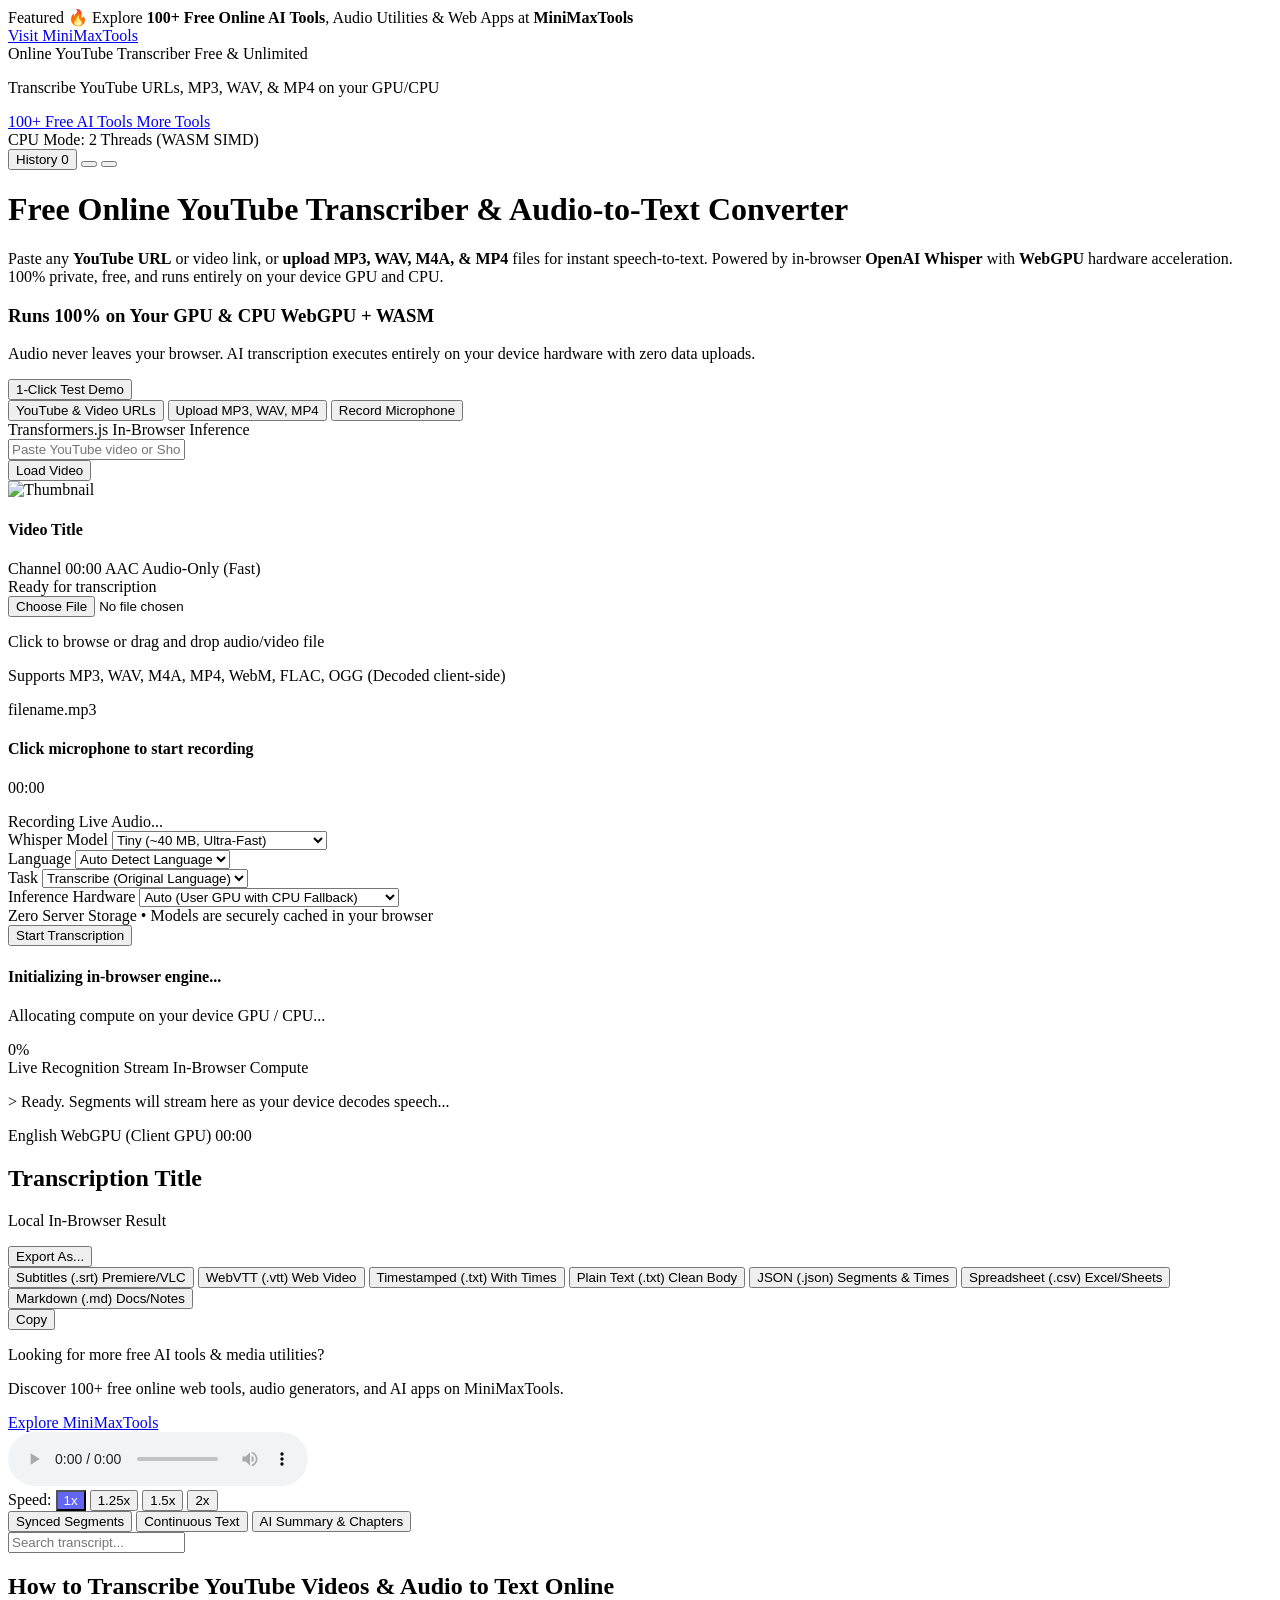
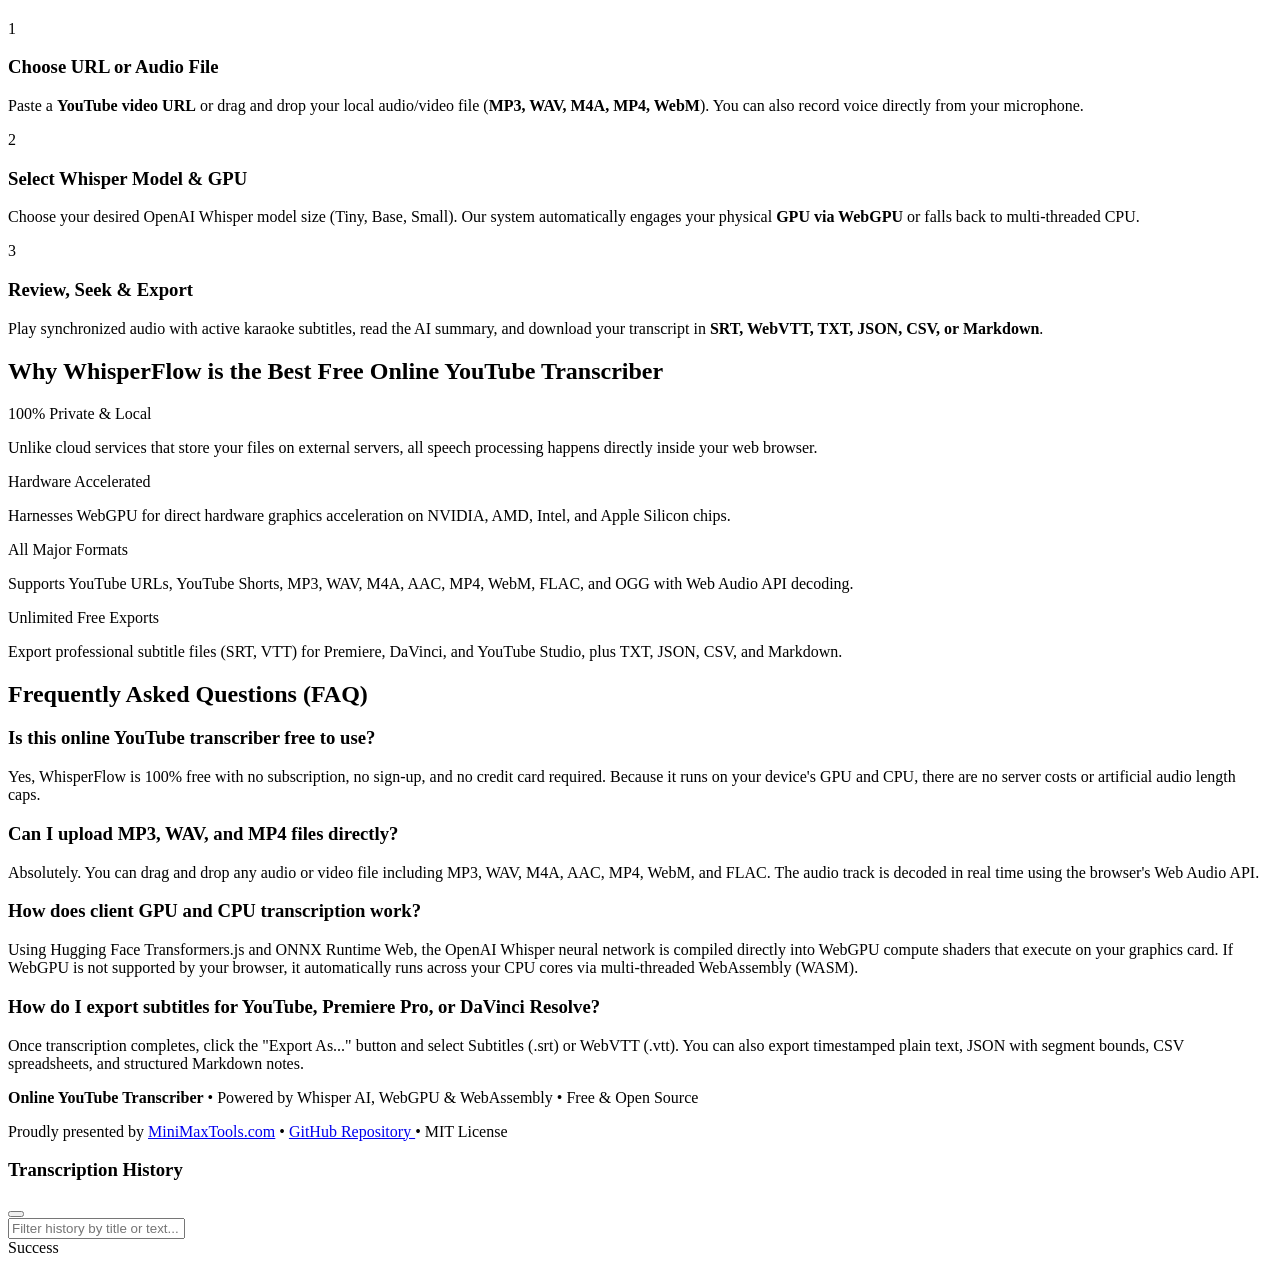
==== commit b60f6439: "feat: show live download progress, bytes counter, elapsed timer, duration, and auto-transcribe in AA" ====
--- a/index.html
+++ b/index.html
@@ -251,6 +251,7 @@
             <div class="flex flex-wrap items-center gap-3 text-xs text-slate-500 dark:text-slate-400">
               <span class="flex items-center space-x-1"><i data-lucide="user" class="w-3 h-3"></i> <span id="videoPreviewChannelVal">Channel</span></span>
               <span class="flex items-center space-x-1"><i data-lucide="clock" class="w-3 h-3"></i> <span id="videoPreviewDurationVal">00:00</span></span>
+              <span id="videoPreviewAudioBadge" class="px-2 py-0.5 rounded bg-emerald-500/10 text-emerald-400 text-[10px] font-semibold border border-emerald-500/20">AAC Audio-Only (Fast)</span>
             </div>
             <div id="youtubeStatusBadge" class="mt-2 text-xs text-indigo-400 font-medium">Ready for transcription</div>
           </div>
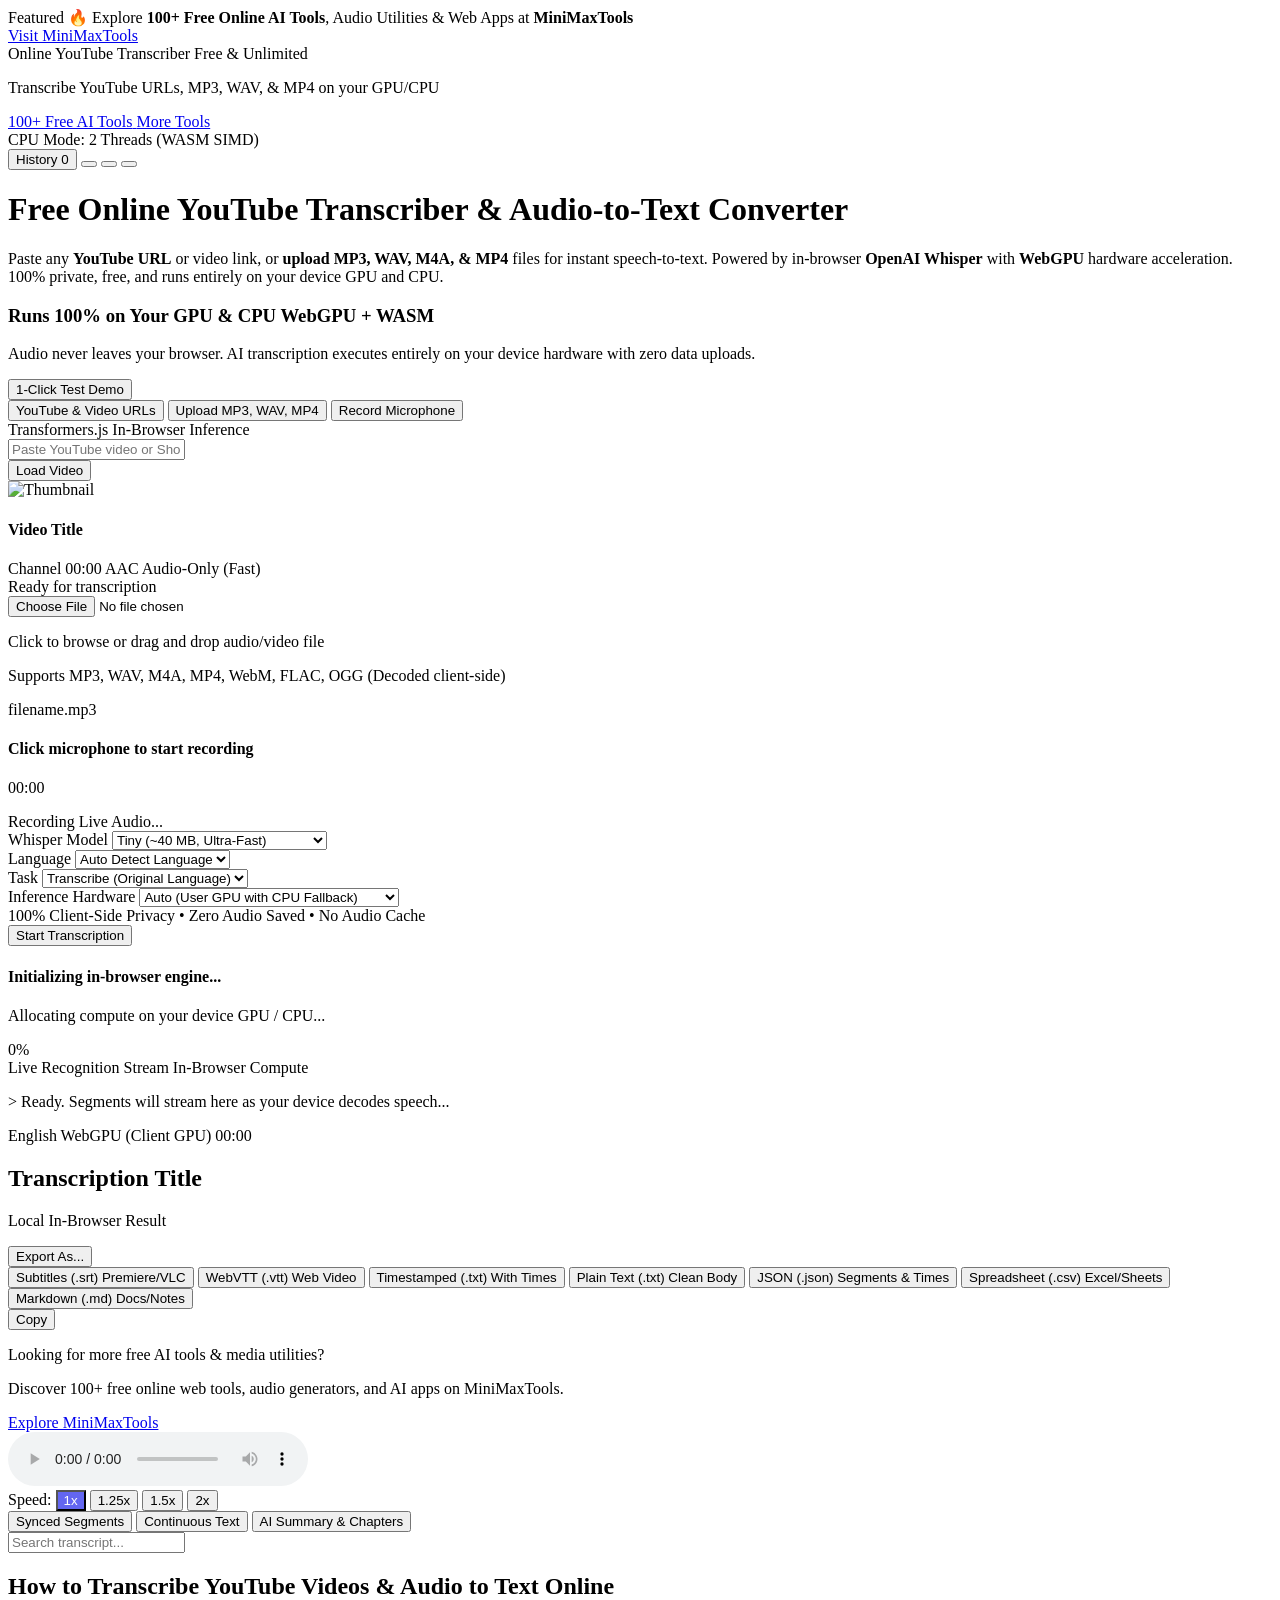
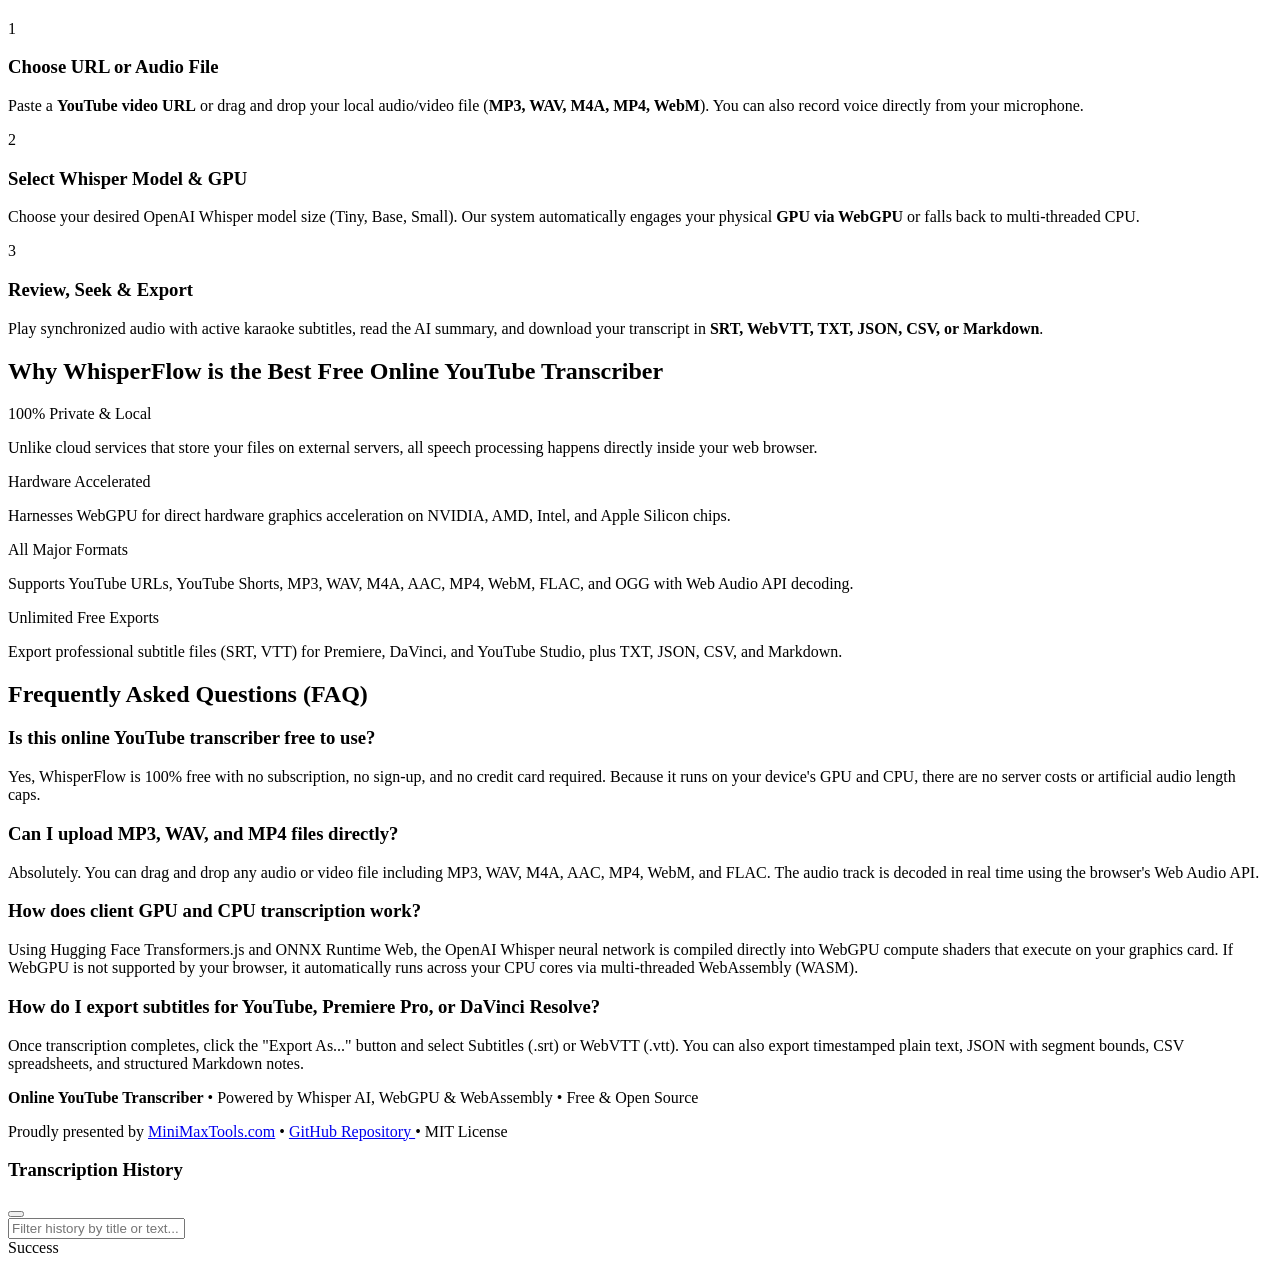
==== commit 87f0f6bf: "fix(ui): clarify audio size vs AI model size, remove confusing cache label, add 1-click Clear Cache " ====
--- a/index.html
+++ b/index.html
@@ -160,6 +160,11 @@
           <i data-lucide="server" class="w-4 h-4 text-emerald-400"></i>
         </button>
 
+        <!-- Clear Cache Button -->
+        <button id="clearCacheBtn" class="p-2 rounded-lg bg-slate-100 hover:bg-slate-200 dark:bg-surface-800 dark:hover:bg-surface-700 border border-slate-200 dark:border-slate-700/60 transition" title="Clear Browser & Model Cache">
+          <i data-lucide="trash-2" class="w-4 h-4 text-rose-400"></i>
+        </button>
+
         <!-- Dark/Light Theme Toggle -->
         <button id="themeToggleBtn" class="p-2 rounded-lg bg-slate-100 hover:bg-slate-200 dark:bg-surface-800 dark:hover:bg-surface-700 border border-slate-200 dark:border-slate-700/60 transition" title="Toggle Theme">
           <i data-lucide="sun" class="w-4 h-4 hidden dark:block text-amber-400"></i>
@@ -356,7 +361,7 @@
       <div class="mt-6 flex flex-col sm:flex-row items-center justify-between gap-4">
         <div class="text-xs text-slate-400 flex items-center space-x-1.5">
           <i data-lucide="shield-check" class="w-4 h-4 text-emerald-400"></i>
-          <span>Zero Server Storage &bull; Models are securely cached in your browser</span>
+          <span>100% Client-Side Privacy &bull; Zero Audio Saved &bull; No Audio Cache</span>
         </div>
         <button id="startTranscribeBtn" class="w-full sm:w-auto px-8 py-3.5 bg-gradient-to-r from-brand-600 to-indigo-600 hover:from-brand-500 hover:to-indigo-500 text-white font-semibold rounded-xl shadow-lg shadow-brand-500/25 flex items-center justify-center space-x-2 transition disabled:opacity-50 disabled:cursor-not-allowed">
           <i data-lucide="play-circle" class="w-5 h-5"></i>
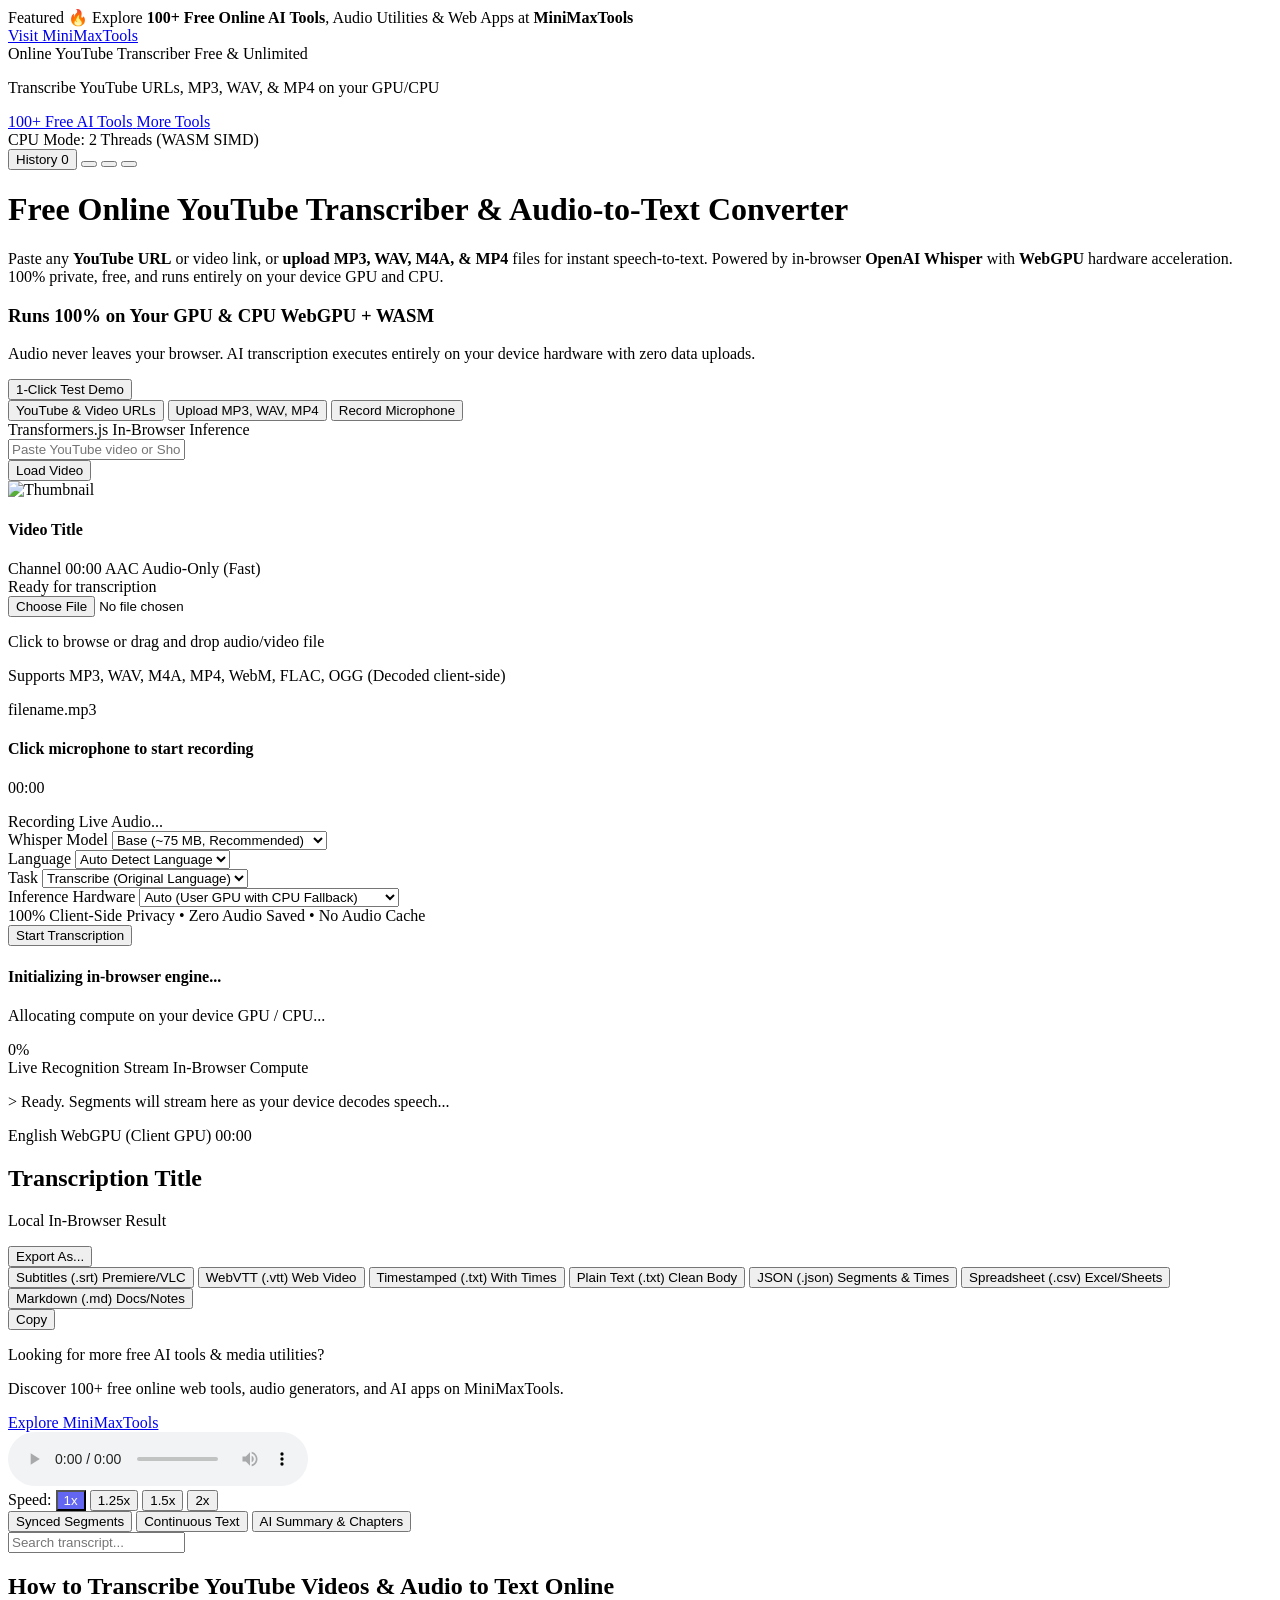
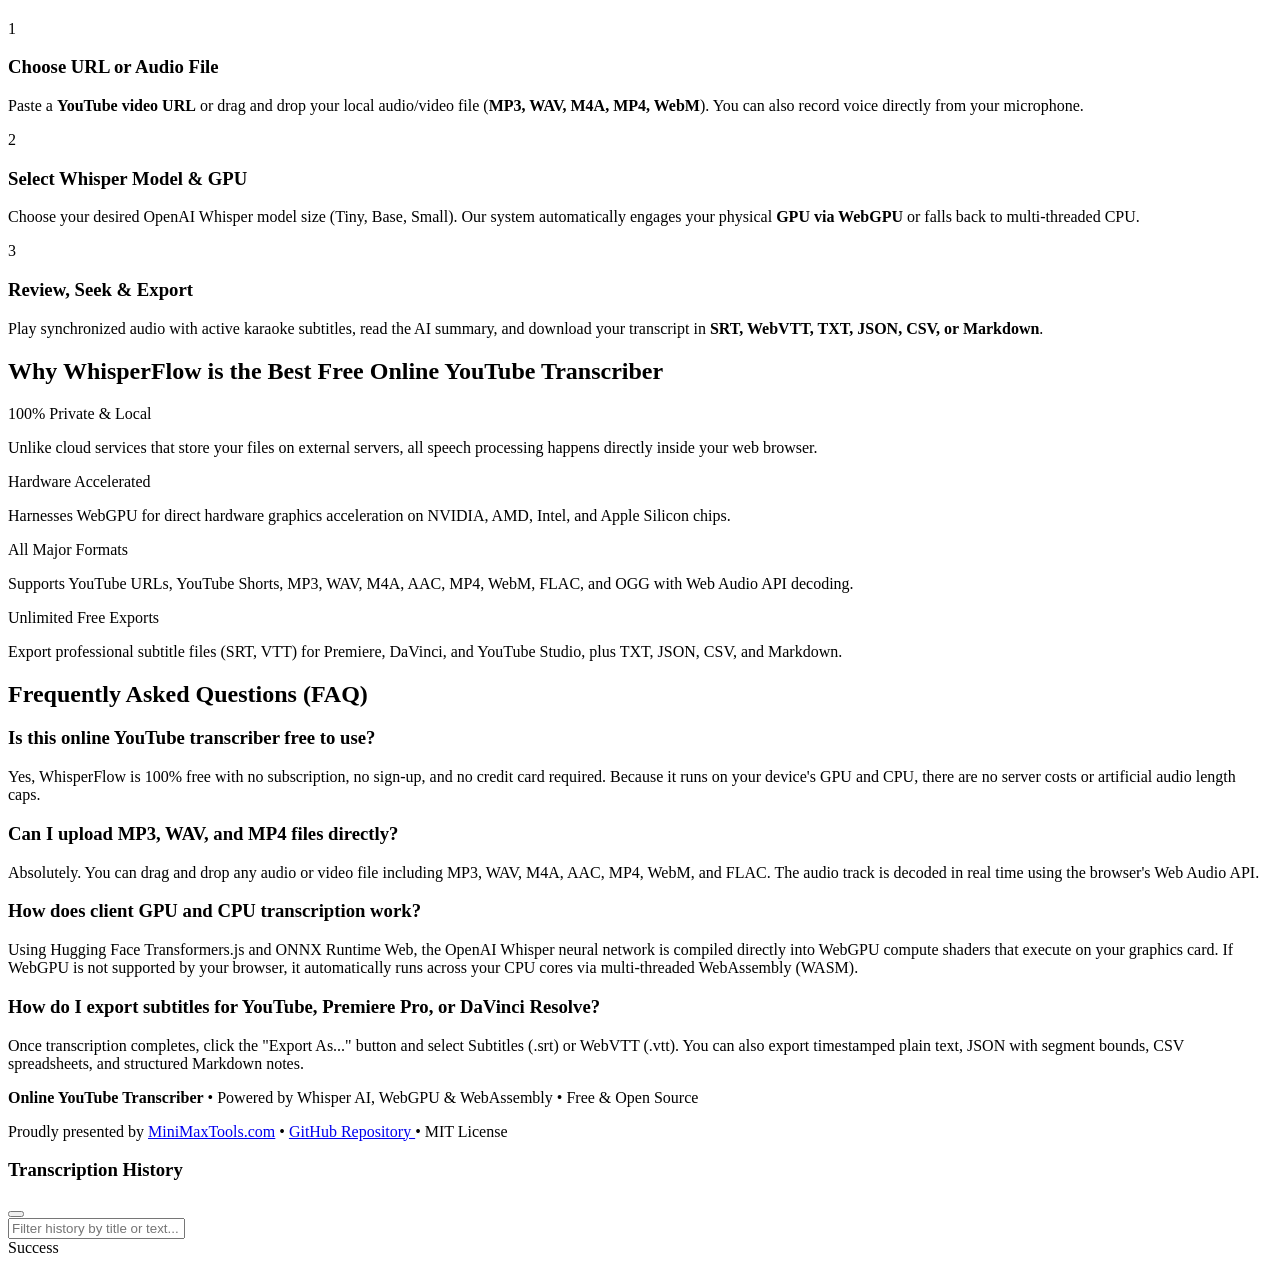
==== commit 4ea7442d: "fix(transcribe): exact 16kHz OfflineAudioContext resampling, q8 decoder, anti-repetition, monotonic " ====
--- a/index.html
+++ b/index.html
@@ -304,8 +304,8 @@
             Whisper Model
           </label>
           <select id="modelSelect" class="w-full px-3 py-2.5 bg-slate-50 dark:bg-surface-850 border border-slate-200 dark:border-slate-700 rounded-xl text-sm focus:ring-2 focus:ring-brand-500 focus:outline-none">
-            <option value="tiny" selected>Tiny (~40 MB, Ultra-Fast)</option>
-            <option value="base">Base (~75 MB, Recommended)</option>
+            <option value="tiny">Tiny (~40 MB, Ultra-Fast)</option>
+            <option value="base" selected>Base (~75 MB, Recommended)</option>
             <option value="small">Small (~240 MB, High Accuracy)</option>
           </select>
         </div>
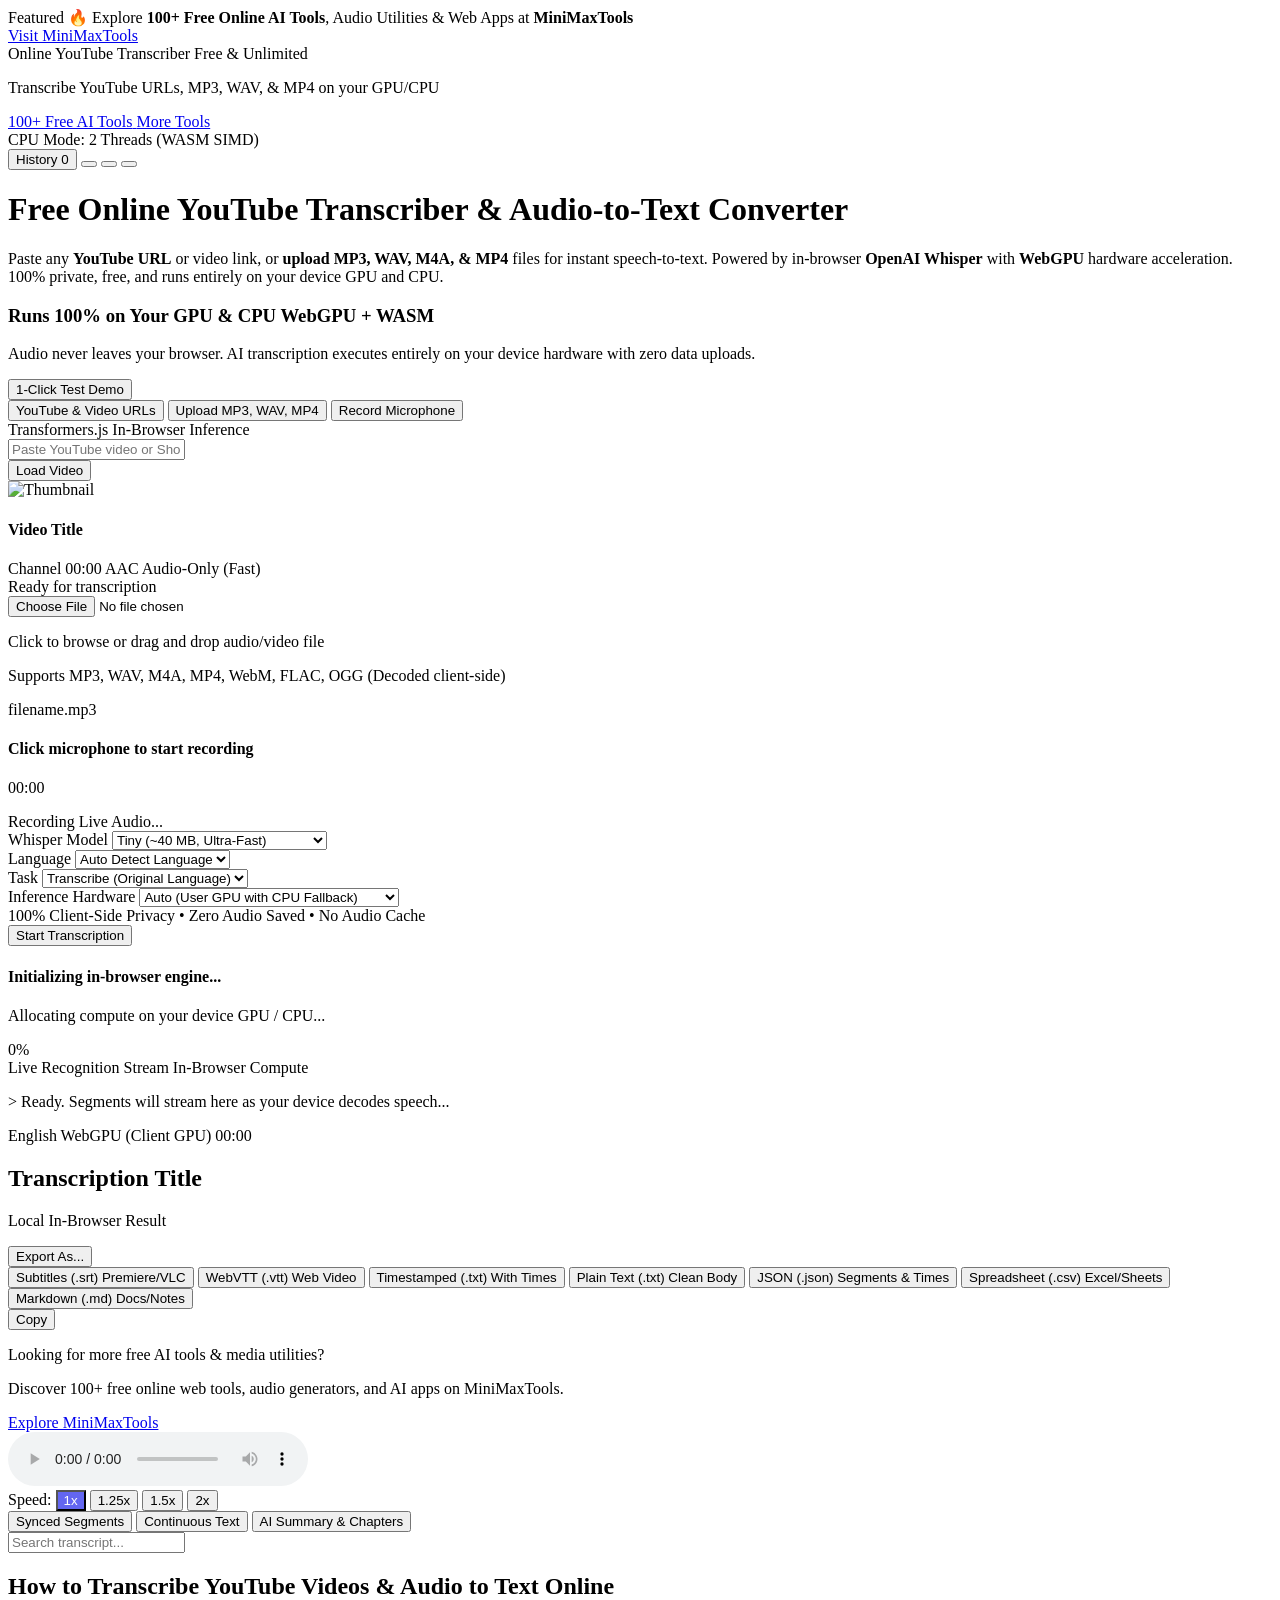
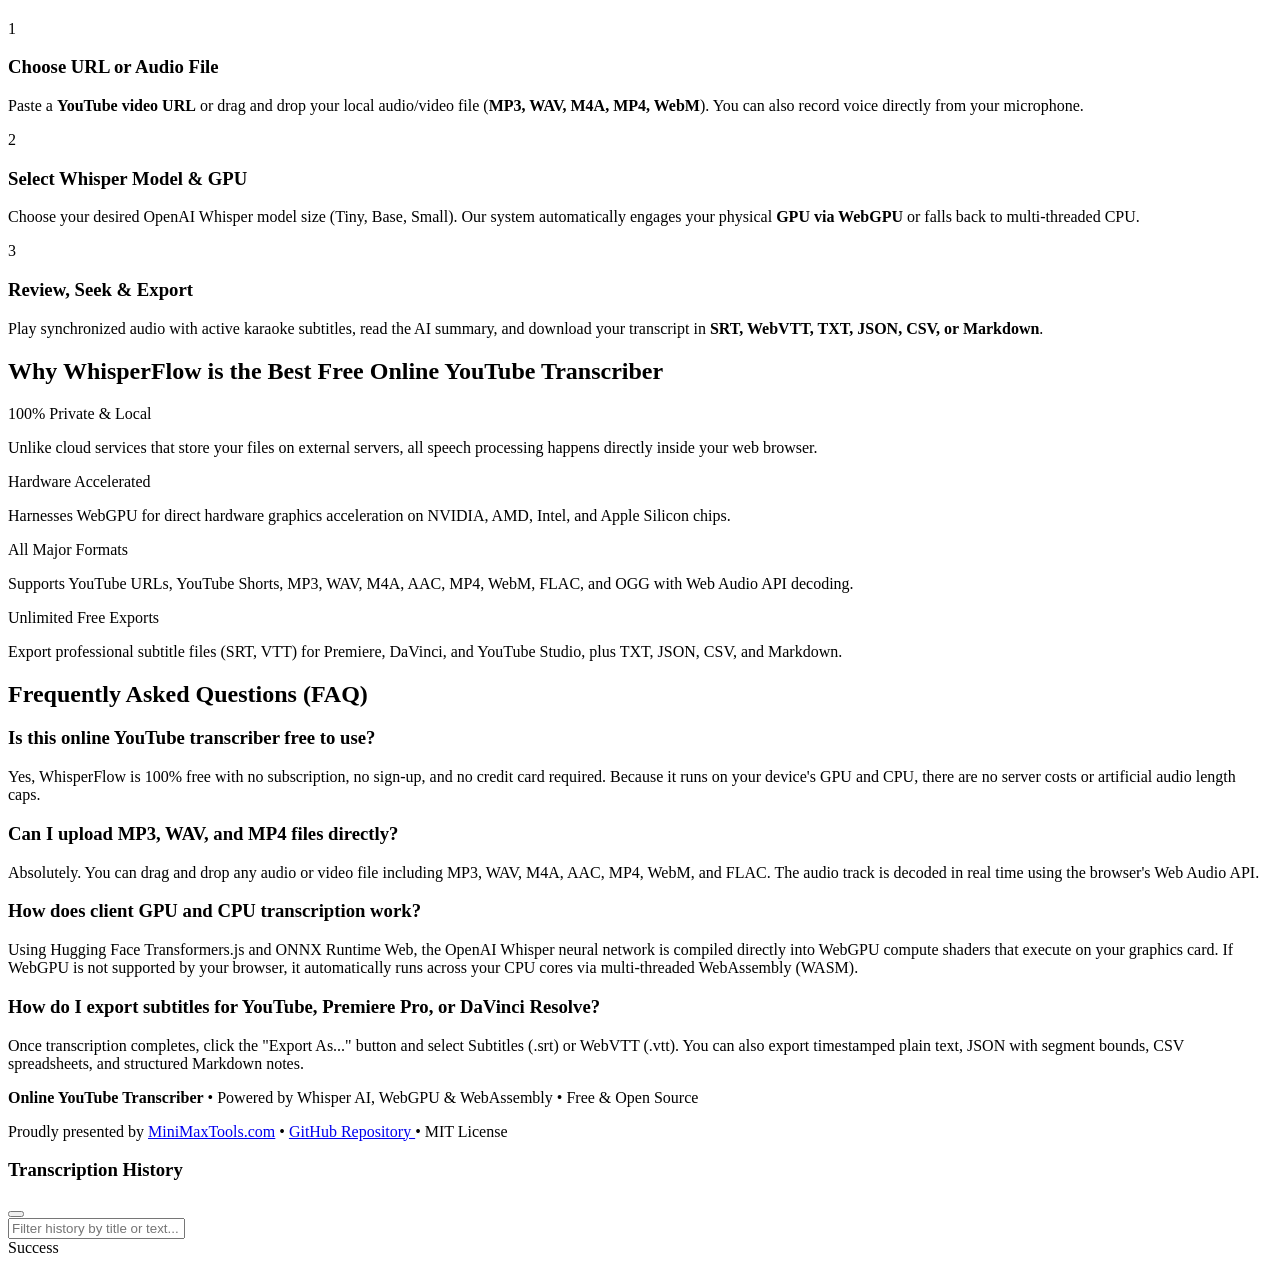
==== commit 7136853e: "feat: add WhisperTextStreamer live text streaming, elapsed timer, and Tiny fast default" ====
--- a/index.html
+++ b/index.html
@@ -304,8 +304,8 @@
             Whisper Model
           </label>
           <select id="modelSelect" class="w-full px-3 py-2.5 bg-slate-50 dark:bg-surface-850 border border-slate-200 dark:border-slate-700 rounded-xl text-sm focus:ring-2 focus:ring-brand-500 focus:outline-none">
-            <option value="tiny">Tiny (~40 MB, Ultra-Fast)</option>
-            <option value="base" selected>Base (~75 MB, Recommended)</option>
+            <option value="tiny" selected>Tiny (~40 MB, Ultra-Fast)</option>
+            <option value="base">Base (~75 MB, Recommended)</option>
             <option value="small">Small (~240 MB, High Accuracy)</option>
           </select>
         </div>
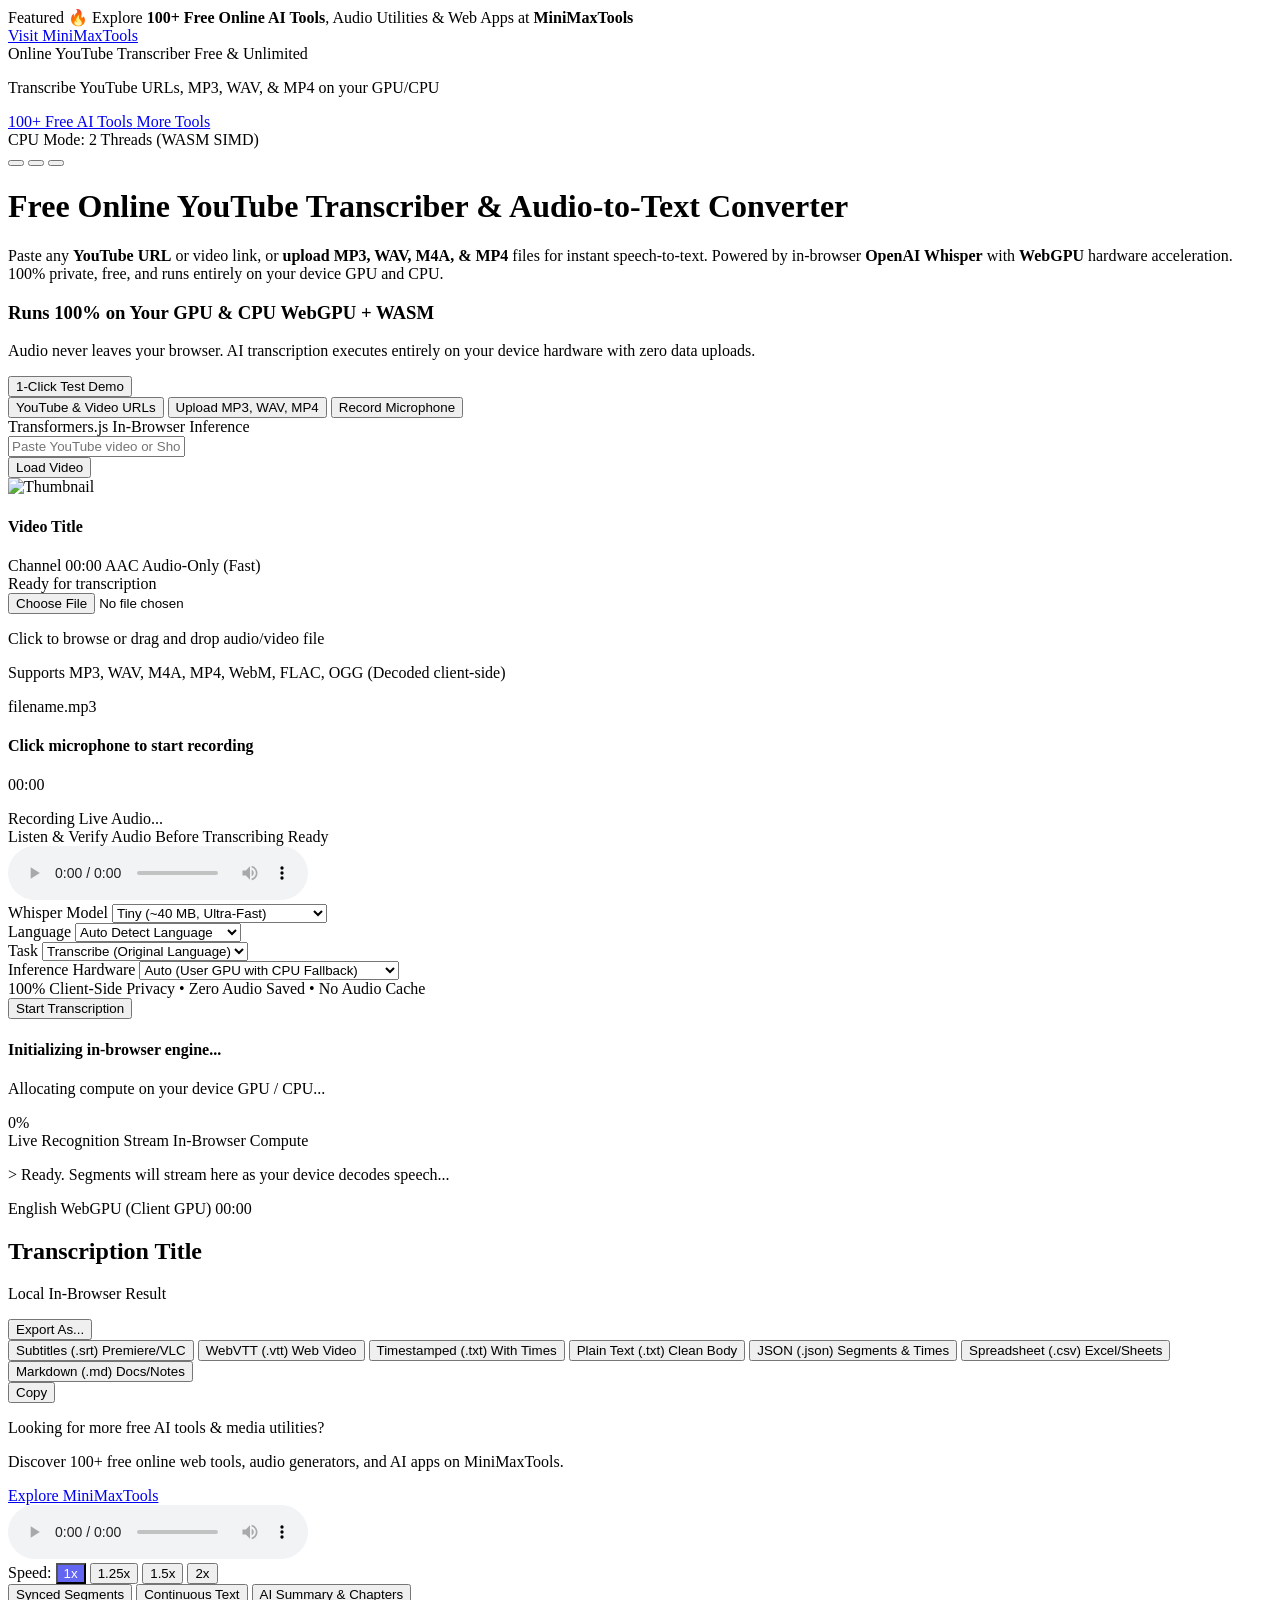
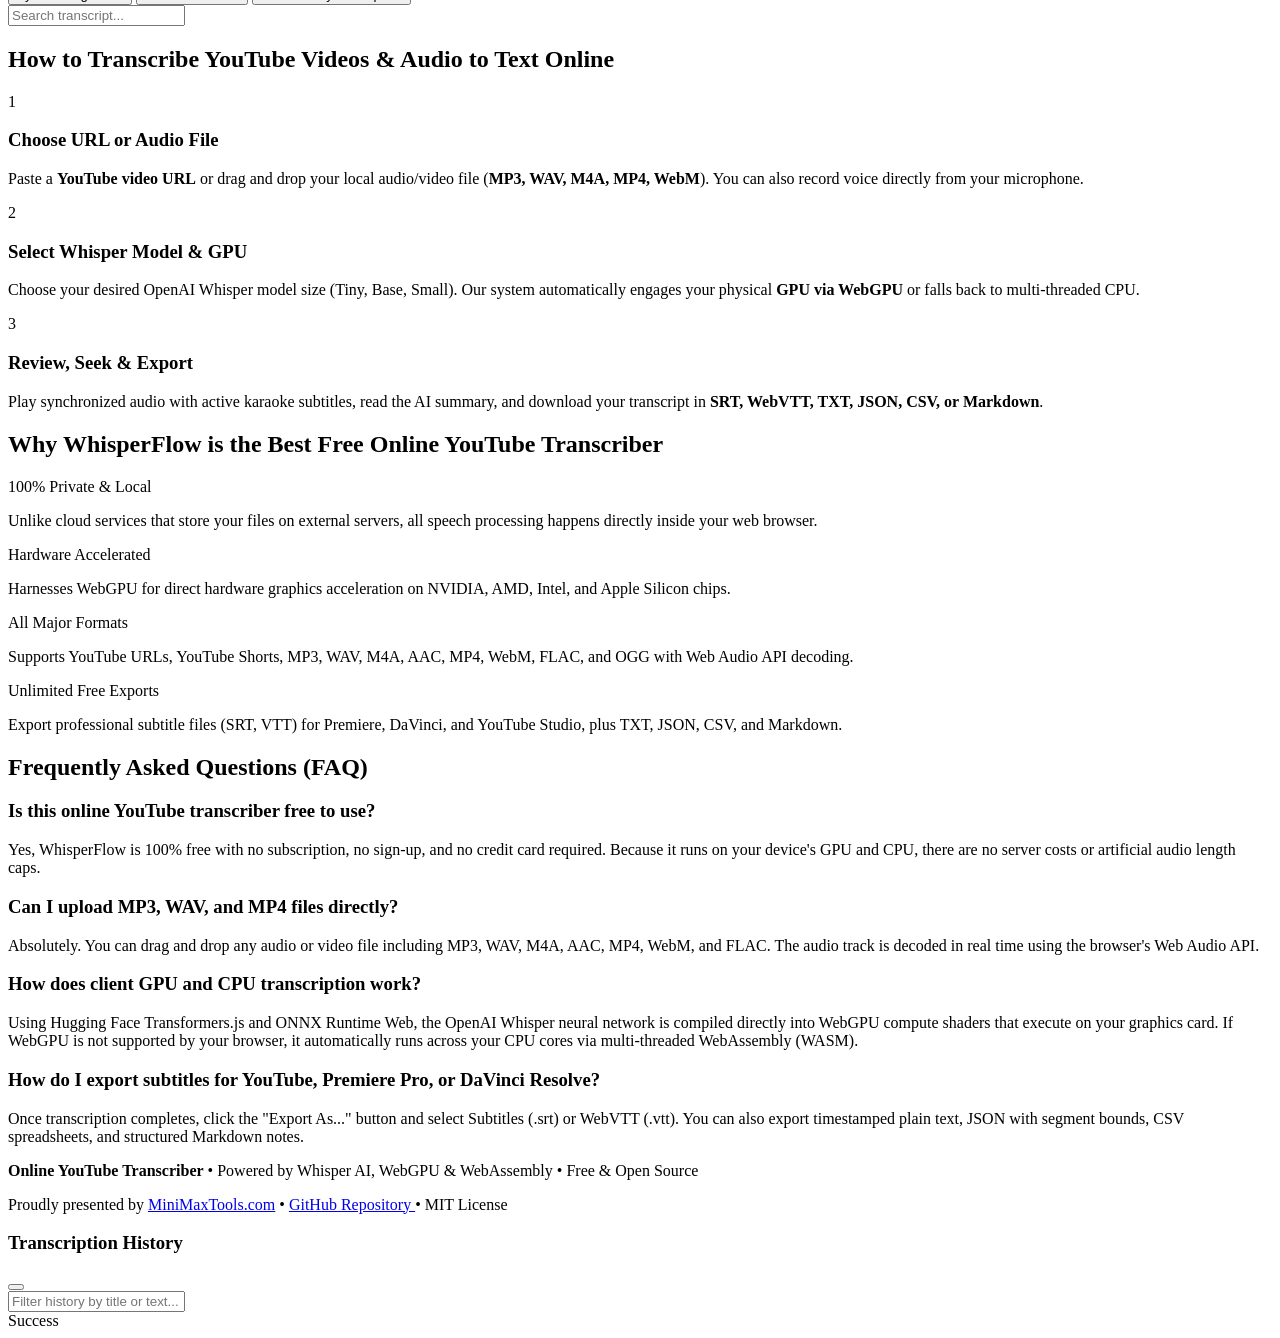
==== commit 256ad93f: "feat(ui): disable auto-transcribe, add pre-transcription audio preview player, remove History tab, e" ====
--- a/index.html
+++ b/index.html
@@ -143,13 +143,6 @@
           <span id="hardwareText" class="text-slate-600 dark:text-slate-300 font-mono">Detecting hardware...</span>
         </div>
 
-        <!-- History Drawer Button -->
-        <button id="openHistoryBtn" class="flex items-center space-x-2 px-3.5 py-2 rounded-lg bg-slate-100 hover:bg-slate-200 dark:bg-surface-800 dark:hover:bg-surface-700 border border-slate-200 dark:border-slate-700/60 text-sm font-medium transition">
-          <i data-lucide="history" class="w-4 h-4 text-slate-500 dark:text-slate-400"></i>
-          <span>History</span>
-          <span id="historyCountBadge" class="px-1.5 py-0.2 text-xs rounded-full bg-brand-500/20 text-brand-400 font-bold">0</span>
-        </button>
-
         <!-- GitHub Repo Link -->
         <a href="https://github.com/umeshkumar20540-oss/youtube-transcriber" target="_blank" rel="noopener noreferrer" class="p-2 rounded-lg bg-slate-100 hover:bg-slate-200 dark:bg-surface-800 dark:hover:bg-surface-700 border border-slate-200 dark:border-slate-700/60 transition" title="View Source on GitHub">
           <i data-lucide="github" class="w-4 h-4 text-slate-700 dark:text-slate-300"></i>
@@ -296,6 +289,18 @@
         </div>
       </div>
 
+      <!-- Pre-Transcription Audio Preview Player -->
+      <div id="previewAudioBox" class="hidden mt-5 p-3.5 rounded-xl bg-slate-50 dark:bg-surface-850 border border-emerald-500/30 space-y-2">
+        <div class="flex items-center justify-between text-xs font-semibold text-slate-700 dark:text-slate-200">
+          <span class="flex items-center space-x-2">
+            <i data-lucide="volume-2" class="w-4 h-4 text-emerald-400"></i>
+            <span>Listen &amp; Verify Audio Before Transcribing</span>
+          </span>
+          <span id="previewAudioMeta" class="text-[11px] font-mono text-emerald-400">Ready</span>
+        </div>
+        <audio id="previewAudioPlayer" controls class="w-full h-10"></audio>
+      </div>
+
       <!-- Configuration Options -->
       <div class="mt-6 pt-6 border-t border-slate-200 dark:border-slate-800 grid grid-cols-1 md:grid-cols-4 gap-4">
         <!-- Model Size Selector -->
@@ -318,18 +323,53 @@
           <select id="languageSelect" class="w-full px-3 py-2.5 bg-slate-50 dark:bg-surface-850 border border-slate-200 dark:border-slate-700 rounded-xl text-sm focus:ring-2 focus:ring-brand-500 focus:outline-none">
             <option value="auto">Auto Detect Language</option>
             <option value="en">English</option>
-            <option value="es">Spanish</option>
-            <option value="fr">French</option>
-            <option value="de">German</option>
-            <option value="it">Italian</option>
-            <option value="pt">Portuguese</option>
-            <option value="nl">Dutch</option>
-            <option value="hi">Hindi</option>
-            <option value="ja">Japanese</option>
-            <option value="zh">Chinese</option>
-            <option value="ko">Korean</option>
-            <option value="ru">Russian</option>
-            <option value="ar">Arabic</option>
+            <option value="hi">Hindi (हिन्दी)</option>
+            <option value="ur">Urdu (اردو)</option>
+            <option value="bn">Bengali (বাংলা)</option>
+            <option value="ta">Tamil (தமிழ்)</option>
+            <option value="te">Telugu (తెలుగు)</option>
+            <option value="mr">Marathi (मराठी)</option>
+            <option value="gu">Gujarati (ગુજરાતી)</option>
+            <option value="kn">Kannada (ಕನ್ನಡ)</option>
+            <option value="ml">Malayalam (മലയാളം)</option>
+            <option value="pa">Punjabi (ਪੰਜਾਬੀ)</option>
+            <option value="ne">Nepali (नेपाली)</option>
+            <option value="ar">Arabic (العربية)</option>
+            <option value="es">Spanish (Español)</option>
+            <option value="fr">French (Français)</option>
+            <option value="de">German (Deutsch)</option>
+            <option value="it">Italian (Italiano)</option>
+            <option value="pt">Portuguese (Português)</option>
+            <option value="ru">Russian (Русский)</option>
+            <option value="ja">Japanese (日本語)</option>
+            <option value="ko">Korean (한국어)</option>
+            <option value="zh">Chinese (中文)</option>
+            <option value="id">Indonesian (Bahasa)</option>
+            <option value="tr">Turkish (Türkçe)</option>
+            <option value="vi">Vietnamese (Tiếng Việt)</option>
+            <option value="th">Thai (ไทย)</option>
+            <option value="fa">Persian (فارسی)</option>
+            <option value="nl">Dutch (Nederlands)</option>
+            <option value="pl">Polish (Polski)</option>
+            <option value="uk">Ukrainian (Українська)</option>
+            <option value="sv">Swedish (Svenska)</option>
+            <option value="no">Norwegian (Norsk)</option>
+            <option value="da">Danish (Dansk)</option>
+            <option value="fi">Finnish (Suomi)</option>
+            <option value="el">Greek (Ελληνικά)</option>
+            <option value="he">Hebrew (עברית)</option>
+            <option value="ro">Romanian (Română)</option>
+            <option value="hu">Hungarian (Magyar)</option>
+            <option value="cs">Czech (Čeština)</option>
+            <option value="sk">Slovak (Slovenčina)</option>
+            <option value="bg">Bulgarian (Български)</option>
+            <option value="hr">Croatian (Hrvatski)</option>
+            <option value="sr">Serbian (Српски)</option>
+            <option value="ms">Malay (Bahasa Melayu)</option>
+            <option value="tl">Tagalog / Filipino</option>
+            <option value="sw">Swahili (Kiswahili)</option>
+            <option value="af">Afrikaans</option>
+            <option value="ca">Catalan</option>
           </select>
         </div>
 
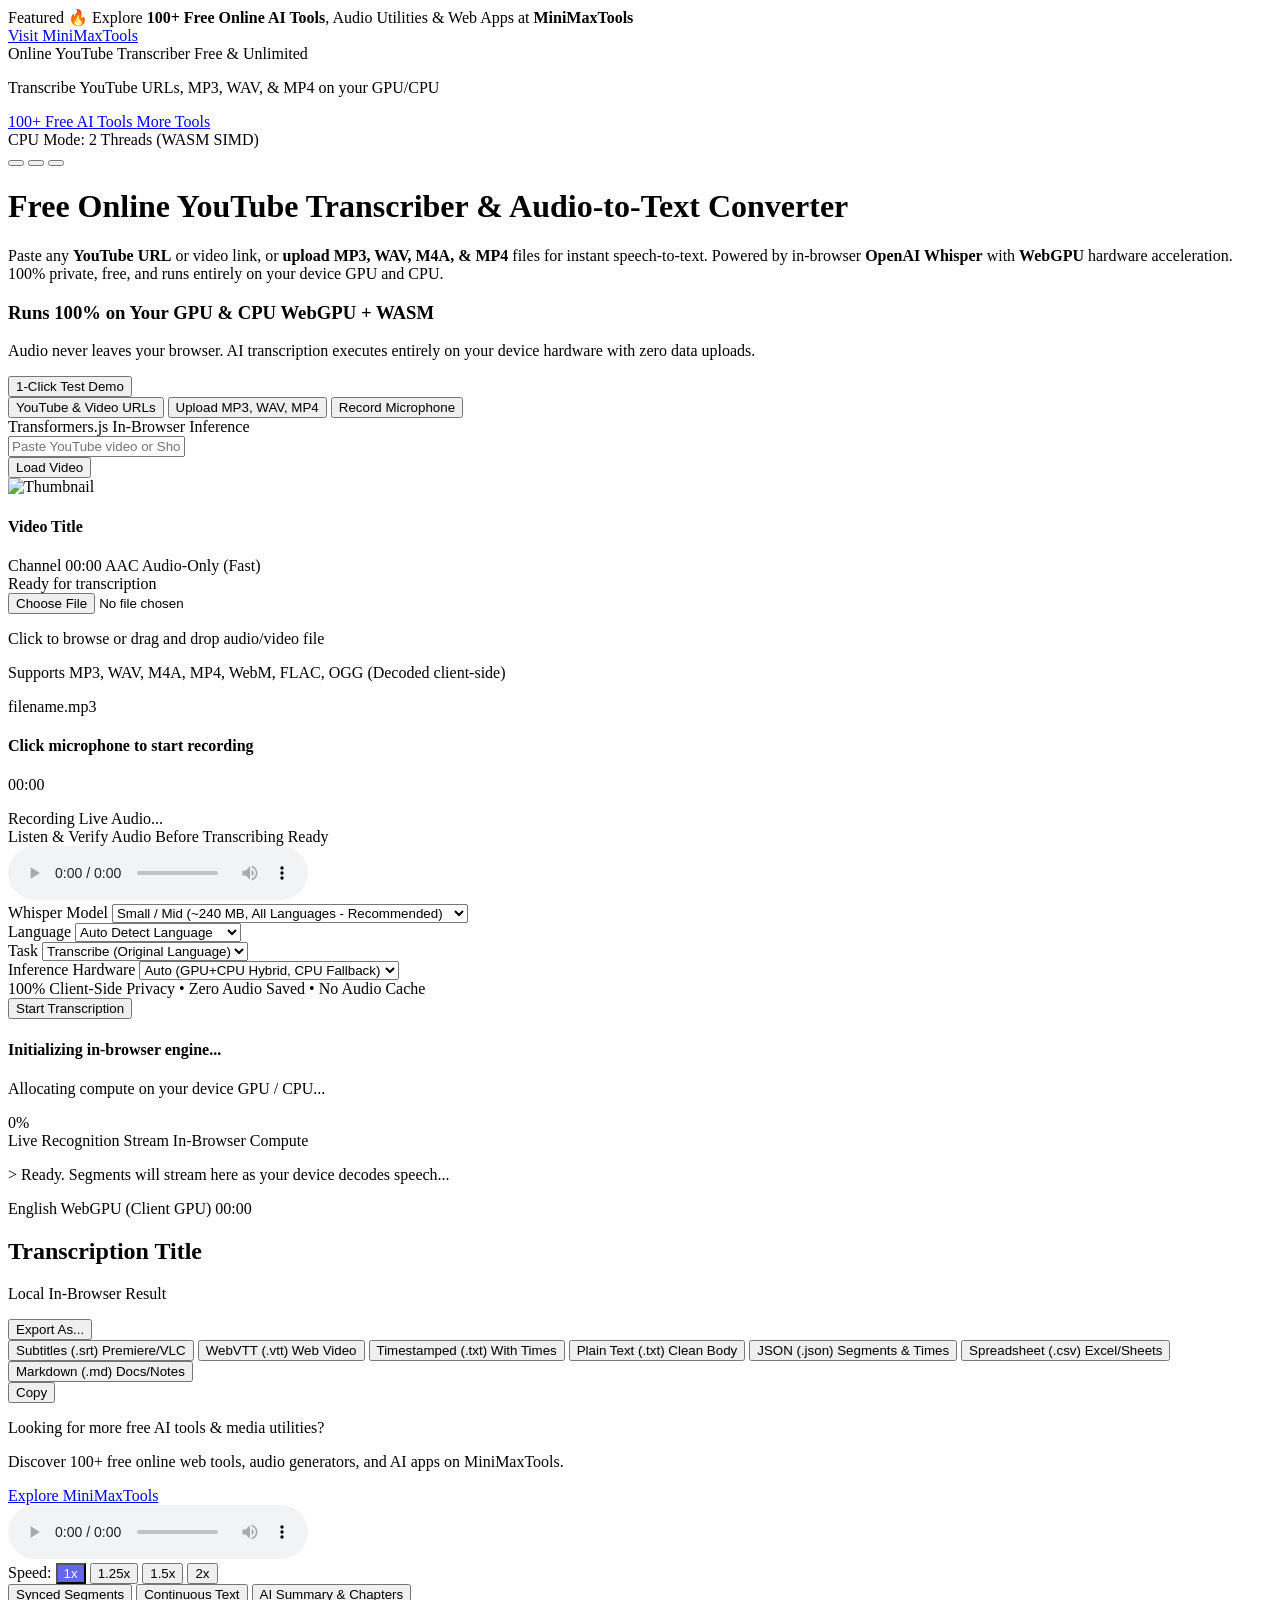
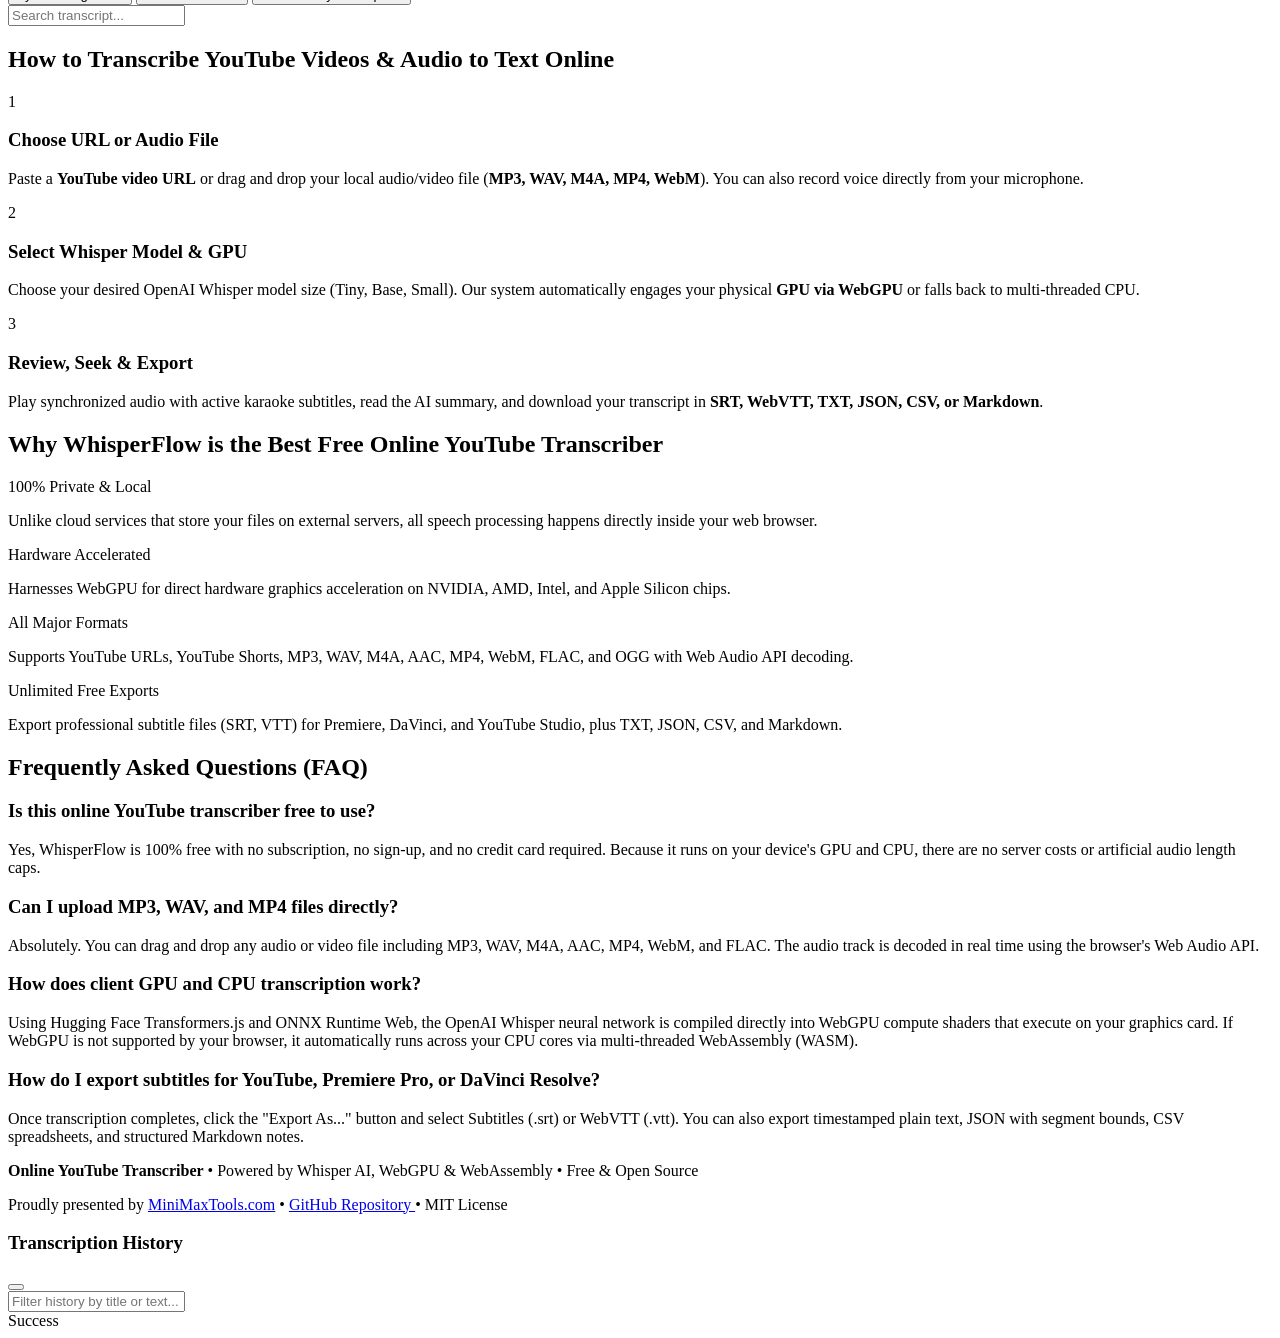
==== commit c15628b2: "feat(models): default to Small/Mid multilingual, add Large-v3-Turbo, GPU+CPU hybrid with auto CPU fa" ====
--- a/index.html
+++ b/index.html
@@ -11,18 +11,18 @@
   <meta name="keywords" content="online youtube transcriber, youtube transcriber, transcribe youtube to text, youtube url transcriber, upload mp3 to text, upload wav to text, audio to text converter, video to srt, speech to text online, free audio transcriber, whisper webgpu, client side whisper, audio url transcriber">
   <meta name="author" content="WhisperFlow">
   <meta name="robots" content="index, follow">
-  <link rel="canonical" href="https://umeshkumar20540-oss.github.io/youtube-transcriber/">
+  <link rel="canonical" href="https://umeshkumar20540-oss.github.io/free-online-youtube-transcriber-audio-to-text-converter/">
 
   <!-- Open Graph / Facebook Meta Tags -->
   <meta property="og:type" content="website">
-  <meta property="og:url" content="https://umeshkumar20540-oss.github.io/youtube-transcriber/">
+  <meta property="og:url" content="https://umeshkumar20540-oss.github.io/free-online-youtube-transcriber-audio-to-text-converter/">
   <meta property="og:title" content="Online YouTube Transcriber | Transcribe URLs, MP3, WAV to Text (Free)">
   <meta property="og:description" content="Free In-Browser YouTube & Audio Transcriber. Transcribe YouTube links, audio URLs, or upload MP3, WAV, M4A files on your GPU and CPU with zero server uploads.">
   <meta property="og:image" content="https://img.youtube.com/vi/jNQXAC9IVRw/maxresdefault.jpg">
 
   <!-- Twitter Meta Tags -->
   <meta name="twitter:card" content="summary_large_image">
-  <meta name="twitter:url" content="https://umeshkumar20540-oss.github.io/youtube-transcriber/">
+  <meta name="twitter:url" content="https://umeshkumar20540-oss.github.io/free-online-youtube-transcriber-audio-to-text-converter/">
   <meta name="twitter:title" content="Online YouTube Transcriber | Transcribe URLs, MP3, WAV to Text (Free)">
   <meta name="twitter:description" content="Free In-Browser YouTube & Audio Transcriber. Transcribe YouTube links, audio URLs, or upload MP3, WAV, M4A files on your GPU and CPU with zero server uploads.">
   <meta name="twitter:image" content="https://img.youtube.com/vi/jNQXAC9IVRw/maxresdefault.jpg">
@@ -34,7 +34,7 @@
     "@type": "WebApplication",
     "name": "Online YouTube Transcriber & Audio-to-Text Converter",
     "alternateName": ["WhisperFlow", "Online YouTube Transcriber", "YouTube Audio to Text", "MP3 WAV Transcriber"],
-    "url": "https://umeshkumar20540-oss.github.io/youtube-transcriber/",
+    "url": "https://umeshkumar20540-oss.github.io/free-online-youtube-transcriber-audio-to-text-converter/",
     "description": "Free online speech-to-text transcriber for YouTube videos, audio URLs, and audio file uploads (MP3, WAV, M4A, MP4) running locally on client GPU and CPU.",
     "applicationCategory": "MultimediaApplication",
     "operatingSystem": "Any (Web Browser with WebGPU or WebAssembly)",
@@ -144,7 +144,7 @@
         </div>
 
         <!-- GitHub Repo Link -->
-        <a href="https://github.com/umeshkumar20540-oss/youtube-transcriber" target="_blank" rel="noopener noreferrer" class="p-2 rounded-lg bg-slate-100 hover:bg-slate-200 dark:bg-surface-800 dark:hover:bg-surface-700 border border-slate-200 dark:border-slate-700/60 transition" title="View Source on GitHub">
+        <a href="https://github.com/umeshkumar20540-oss/free-online-youtube-transcriber-audio-to-text-converter" target="_blank" rel="noopener noreferrer" class="p-2 rounded-lg bg-slate-100 hover:bg-slate-200 dark:bg-surface-800 dark:hover:bg-surface-700 border border-slate-200 dark:border-slate-700/60 transition" title="View Source on GitHub">
           <i data-lucide="github" class="w-4 h-4 text-slate-700 dark:text-slate-300"></i>
         </a>
 
@@ -309,9 +309,10 @@
             Whisper Model
           </label>
           <select id="modelSelect" class="w-full px-3 py-2.5 bg-slate-50 dark:bg-surface-850 border border-slate-200 dark:border-slate-700 rounded-xl text-sm focus:ring-2 focus:ring-brand-500 focus:outline-none">
-            <option value="tiny" selected>Tiny (~40 MB, Ultra-Fast)</option>
-            <option value="base">Base (~75 MB, Recommended)</option>
-            <option value="small">Small (~240 MB, High Accuracy)</option>
+            <option value="small" selected>Small / Mid (~240 MB, All Languages - Recommended)</option>
+            <option value="large-v3-turbo">Large-v3 Turbo (~600 MB, Best Accuracy for Hindi &amp; All)</option>
+            <option value="base">Base (~75 MB, Balanced)</option>
+            <option value="tiny">Tiny (~40 MB, Ultra-Fast English)</option>
           </select>
         </div>
 
@@ -390,7 +391,7 @@
             Inference Hardware
           </label>
           <select id="deviceSelect" class="w-full px-3 py-2.5 bg-slate-50 dark:bg-surface-850 border border-slate-200 dark:border-slate-700 rounded-xl text-sm focus:ring-2 focus:ring-brand-500 focus:outline-none">
-            <option value="auto" selected>Auto (User GPU with CPU Fallback)</option>
+            <option value="auto" selected>Auto (GPU+CPU Hybrid, CPU Fallback)</option>
             <option value="webgpu">Force GPU (WebGPU)</option>
             <option value="wasm">Force CPU (WebAssembly Multi-thread)</option>
           </select>
@@ -729,7 +730,7 @@
       </p>
       <p>
         Proudly presented by <a href="https://tinyurl.com/4xtf9sye" target="_blank" rel="noopener noreferrer" class="font-bold text-brand-500 hover:underline">MiniMaxTools.com</a> &bull; 
-        <a href="https://github.com/umeshkumar20540-oss/youtube-transcriber" target="_blank" rel="noopener noreferrer" class="hover:text-brand-500 transition underline underline-offset-4">
+        <a href="https://github.com/umeshkumar20540-oss/free-online-youtube-transcriber-audio-to-text-converter" target="_blank" rel="noopener noreferrer" class="hover:text-brand-500 transition underline underline-offset-4">
           GitHub Repository
         </a>
         &bull;
